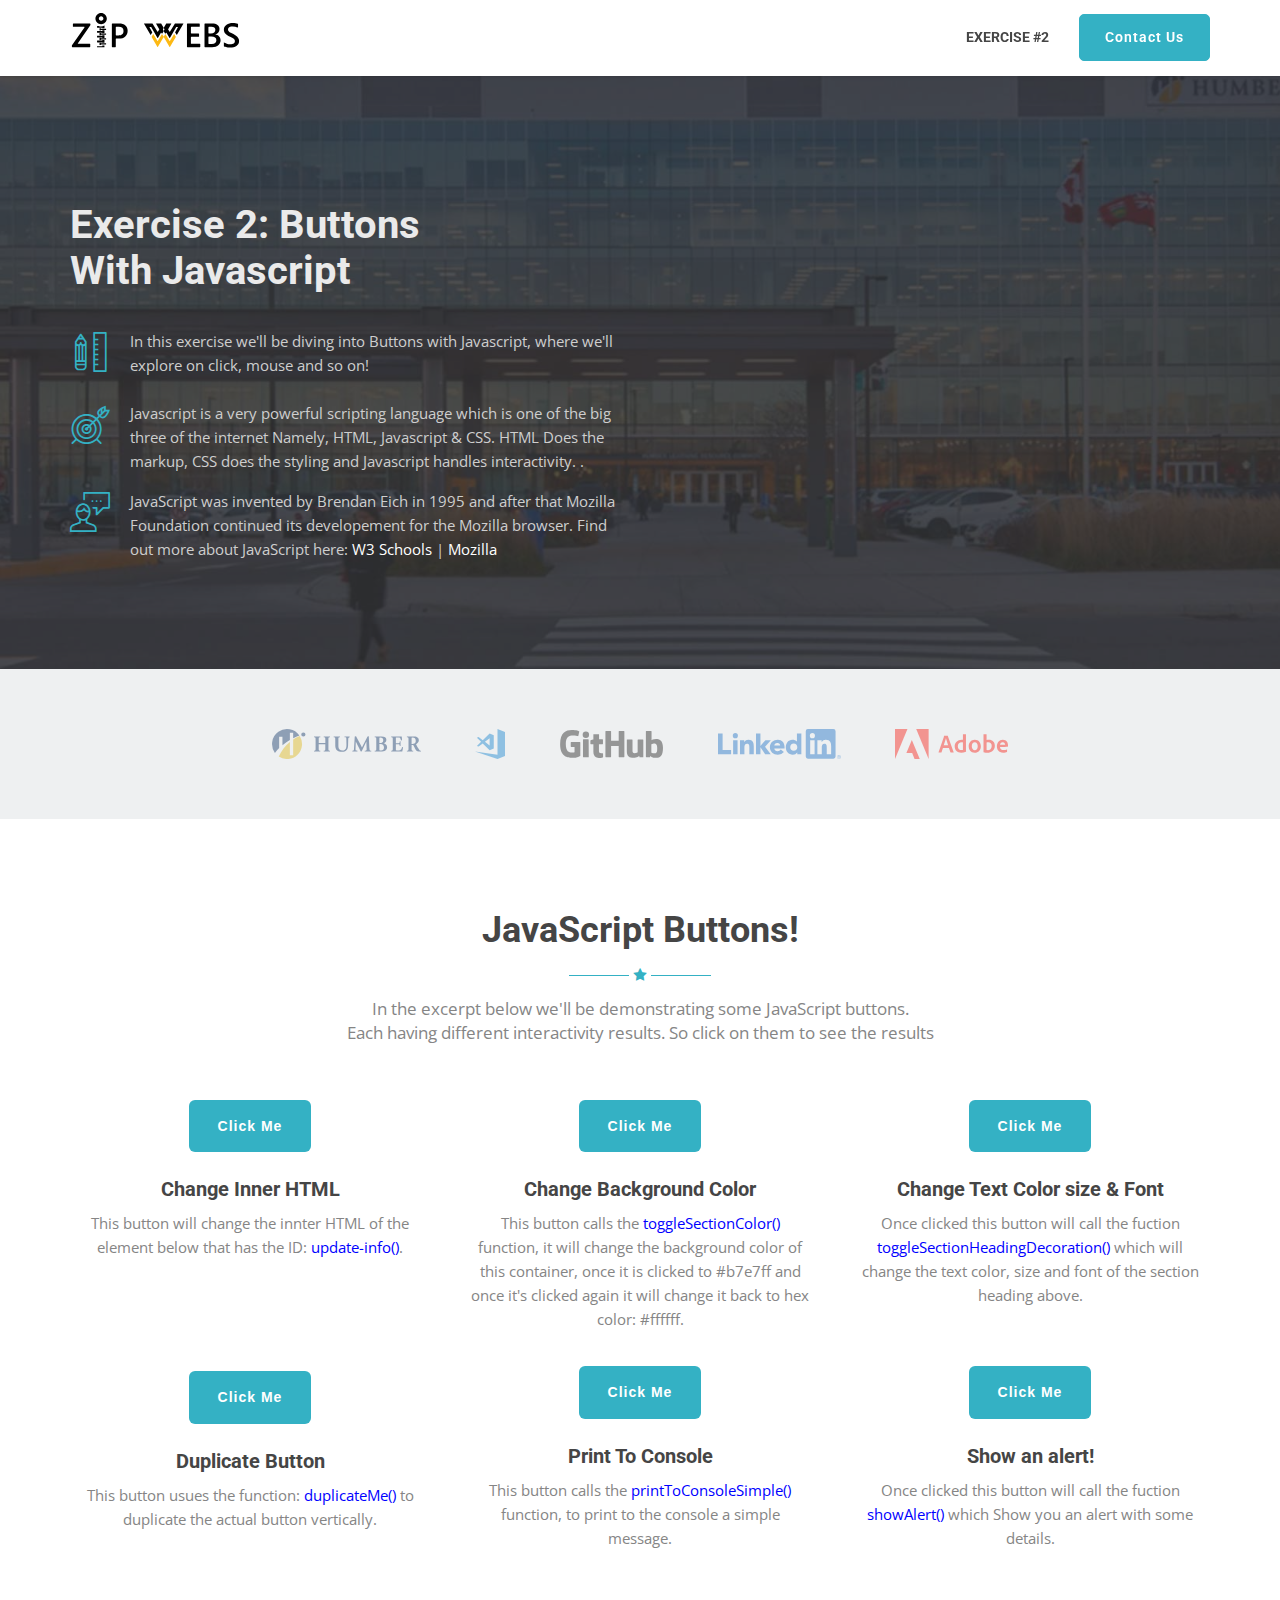
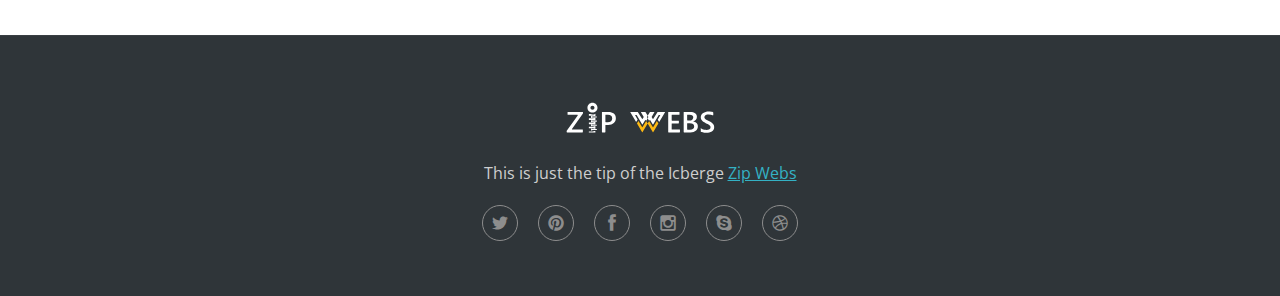
==== exercise-3.html @ f36ce83b "New Title for Collaboration" ====
<!DOCTYPE html>
<html lang="en">


<head>
	<!-- Notice the indent of the codes below, to keep them nice and organized?  -->
    <meta charset="utf-8">
    <meta name="viewport" content="width=device-width, initial-scale=1.0">
	<title>Jerome Ricketts | New Title for Collaboration</title>
    <meta name="description" content="Jerome Ricketts | WDDM 113 Exercise #2 main HTML document which will be compressed and uploaded for each assignment">

	<!-- 
	#####################################################################################

	This is my new standardize exercise layout I'm implementing so that everything can stay in perfect order and look very presentable and visually appealing going above and beyond the requirements, hopefully this is enough to get a 10/10. 

	#####################################################################################
	-->   
	
    <!-- I love responsive websites, I know you said we shouldn't be using bootstrap so I went ahead and did a little suppn suppn that has the same effects of bootstrap for this project -->
	<link href="css/responsive.css" rel="stylesheet">
	
    <!-- Loading the main styling css for the exercise -->
    <link href="css/style.css" rel="stylesheet">
    
    <!-- In this css we will now import a custom font library it could literally be any svg image, even my logo can be imported -->
    <link href="css/fonts.css" rel="stylesheet">
    
    <!-- Google Fonts -->
    <link href='https://fonts.googleapis.com/css?family=Roboto:400,300,500,700,100' rel='stylesheet' type='text/css'>
    <link href='http://fonts.googleapis.com/css?family=Open+Sans:400,300,300italic,400italic,600,600italic,700' rel='stylesheet' type='text/css'>

    <!-- This is my Favicon Which will Be loaded in the browser tab at the top -->
    <link rel="shortcut icon" href="images/favicon.ico">


</head>
<body>
  
	<!--begin header - The header section of a page is very important as it holds key information about the page and it's usually the area where we put our menu, logo, search bar, quick links and so on! But take a look at the structure of the menu below to see how organized they are! I'm seriously working for a 10/10 here! 😁
	-->

    <header class="header">

        <!--begin nav -->
        <nav class="navbar navbar-default navbar-fixed-top">
            
            <!--begin container -->
            <div class="container">
        
                <!--begin navbar -->
                <div class="navbar-header">
				<!-- This the logo I designed in WDDM - 116 With Milorad Eftoski . PS. Notice I added a version on it? this is to bus local caching to force the user's device to fetch the latest vesion when the version is updated because I will be replacing it with a production grade logo and I want you to see it!  -->
				<a href="index.html" class="navbar-brand brand logo"><img src="./images/logo.svg?version=1"></a>
                </div>
                        
                <div id="navbar-collapse-02" class="collapse navbar-collapse">
                    <ul class="nav navbar-nav navbar-right">			      
                        <!-- <li><a href="index.html">Home</a></li> -->
                        <!-- We just change the name of the file called exercise-2. html to exercise-3.html-->
                        <li><a href="exercise-3.html">Exercise #2</a></li>                        
                        <li><a href="#contact" class="purchase">Contact Us</a></li>
                    </ul>
                </div>
                <!--end navbar -->
                                    
            </div>
    		<!--end container -->
            
        </nav>
    	<!--end nav -->
        
    </header>
    <!--end header -->
    
    <!--begin home_wrapper -->
    <section id="home_wrapper" class="home-wrapper">

        <!--begin gradient_overlay -->
        <div class="gradient_overlay"></div>
        <!--end gradient_overlay -->
        
        <!--begin container-->
        <div class="container home-wrappe-inside"> 
            
            <!--begin row-->
            <div class="row margin-bottom-30">
            
                <!--begin zip-grid-max-992-6-->
                <div class="zip-grid-max-992-6 padding-top-20">
                                
                    <h1 class="home-title wow fadeIn" data-wow-delay="0.25s">Exercise 2: Buttons<br>With Javascript</h1>
                    
                    <ul class="features-list-hero">

                        <li class="wow fadeIn" data-wow-delay="0.5s">
                            <i class="icon icon-design-pencil-rule-streamline"></i> 
							In this exercise we'll be diving into Buttons with Javascript, where we'll explore on click, mouse and so on!
                        </li>

                        <li class="wow fadeIn" data-wow-delay="0.75s">
                            <i class="icon icon-arrow-streamline-target"></i> 
                            Javascript is a very powerful scripting language which is one of the big three of the internet Namely, HTML, Javascript & CSS. HTML Does the markup, CSS does the styling and Javascript handles interactivity. .
                        </li>

                        <li class="wow fadeIn" data-wow-delay="1s">
                            <i class="icon icon-speech-streamline-talk-user"></i> 
                            JavaScript was invented by Brendan Eich in 1995 and after that Mozilla Foundation continued its developement for the Mozilla browser. Find out more about JavaScript here: <a href="https://www.w3schools.com/js/default.asp" class="light-link">W3 Schools</a> | <a href="https://developer.mozilla.org/en-US/docs/Web/JavaScript" class="light-link">Mozilla </a>
                        </li>

                    </ul>
           
                </div>
                <!--end zip-grid-max-992-6-->
            
            </div>
            <!--end row-->
              
        </div>
        <!--end container-->
        
    </section>
    <!--end home_wrapper -->
    
    <!--begin section-grey-->
    <div class="section-grey partner-logos-padding">
        
        <!--begin container-->
        <div class="container">

            <!--begin row-->
            <div class="row text-center">
            
                <!--begin zip-grid-max-768-12-->
                <div class="zip-grid-max-768-12 partner-logos">
                    <img src="./images/humber-logo-blue-gold.svg" class="partner-logo" alt="Humber Logo">
                    <img src="./images/visualstudio-code-icon.svg" class="partner-logo" alt="Visual Studio Code Icon">
                    <img src="./images/githubl-logo.svg" class="partner-logo" alt="GitHub Logo From 2013">
                    <img src="./images/linkedIn-logo.svg" class="partner-logo" alt="LinkedIn Logo">
                    <img src="./images/adobe-corporate-logo.svg" class="partner-logo" alt="Adobe Corperate Logo">
                </div>
                <!--end zip-grid-max-768-12-->
                
            </div>
            <!--end row-->
            
        </div>
        <!--end container-->
    
    </div> 
    <!--end section-grey-->
    
    <!--begin javaScript buttons-->
    <section id="js-buttons" class="white-background">
    
      <!--begin section-white-->
      <div id="change-bg" class="white-background section-white small-padding-bottom"> 
          
          <!--begin container-->
          <div class="container"> 
    
                <!--begin row-->
                <div class="row margin-bottom-30">
                
                    <!--begin zip-grid-max-992-12-->
                    <div class="zip-grid-max-992-12 text-center">
                        <h2 id="styled-header" class="section-title normal">JavaScript Buttons!</h2>
                        
                        <div class="separator_wrapper">
                            <i class="icon icon-star-two red"></i>
                        </div>
                
                        <p class="section-subtitle">In the excerpt below we'll be demonstrating some JavaScript buttons. <br/>Each 
						having different interactivity results. So click on them to see the results</p>
                    </div>
                    <!--end zip-grid-max-992-12-->
                
                </div>
                <!--end row-->
                
                <!--begin row-->
                <div class="row">

                    <!--begin zip-grid-max-768-4-->
                    <div class="zip-grid-max-768-4 features-item">
                
                        <div class="icon-wrapper">
                            <button class="btn btn-lg btn-blue small" onclick = "toggleContent()" > Click Me </button>
                        </div>
                    
                        <h3>Change Inner HTML</h3>
                        
                        <p>
                            This button will change the innter HTML of the element below that has the ID: <span class="blue-text">update-info()</span>.
                        </p>
						
						<p id="update-info"></p>
                    
                    </div>
                    <!--end zip-grid-max-768-4-->
                    
                    <!--begin zip-grid-max-768-4-->
                    <div class="zip-grid-max-768-4 features-item">
                
                        <div class="icon-wrapper">
                            <button class="btn btn-lg btn-blue small" onclick = "toggleSectionColor()" > Click Me </button>
                        </div>
                    
                        <h3>Change Background Color</h3>
                        
                        <p>
                            This button calls the <span class="blue-text">toggleSectionColor()</span> function, it will change the background color of this container, once it is clicked to #b7e7ff and once it's clicked again it will change it back to hex color: #ffffff.
                        </p>
                    
                    </div>
                    <!--end zip-grid-max-768-4-->
                    
                    <!--begin zip-grid-max-768-4-->
                    <div class="zip-grid-max-768-4 features-item">
                
                        <div class="icon-wrapper">
                             <button class="btn btn-lg btn-blue small" onclick = "toggleSectionHeadingDecoration()" > Click Me </button>
                        </div>
                    
                        <h3>Change Text Color size & Font</h3>
                        
                        <p>
                            Once clicked this button will call the fuction <span class="blue-text">toggleSectionHeadingDecoration()</span> which will change the text color, size and font of the section heading above. 
                        </p>
                    
                    </div>
                    <!--end zip-grid-max-768-4-->
                    
                </div>
                <!--end row-->
                 <!--begin row-->
                <div class="row">

                    <!--begin zip-grid-max-768-4-->
                    <div class="zip-grid-max-768-4 features-item">
                
                        <div class="icon-wrapper">
                            <button id="duplicateMe" class="btn btn-lg btn-blue small center-button" onclick = "duplicateMe()" > Click Me </button>
                        </div>
                    
                        <h3>Duplicate Button</h3>
                        
                        <p>
                            This button usues the function: <span class="blue-text">duplicateMe()</span> to duplicate the actual button vertically.
                        </p>
						
						<p id="update-info"></p>
                    
                    </div>
                    <!--end zip-grid-max-768-4-->
                    
                    <!--begin zip-grid-max-768-4-->
                    <div class="zip-grid-max-768-4 features-item">
                
                        <div class="icon-wrapper">
                            <button class="btn btn-lg btn-blue small" onclick = "printToConsoleSimple()" > Click Me </button>
                        </div>
                    
                        <h3>Print To Console</h3>
                        
                        <p>
                            This button calls the <span class="blue-text">printToConsoleSimple()</span> function, to print to the console a simple message.
                        </p>
                    
                    </div>
                    <!--end zip-grid-max-768-4-->
                    
                    <!--begin zip-grid-max-768-4-->
                    <div class="zip-grid-max-768-4 features-item">
                
                        <div class="icon-wrapper">
                             <button class="btn btn-lg btn-blue small" onclick = "showAlert()" > Click Me </button>
                        </div>
                    
                        <h3>Show an alert!</h3>
                        
                        <p>
                            Once clicked this button will call the fuction <span class="blue-text">showAlert()</span> which Show you an alert with some details.
                        </p>
                    
                    </div>
                    <!--end zip-grid-max-768-4-->
                    
                </div>
                <!--end row-->
 
          </div>
          <!--end container-->
                
      </div>
      <!--end section-white-->
      
    </section>
    <!--end  javaScript buttons-->

        
    <!--begin footer -->
    <div class="footer">
            
        <!--begin container -->
        <div class="container">
        
            <!--begin row -->
            <div class="row">
            
                <!--begin zip-grid-max-992-12 -->
                <div class="zip-grid-max-992-12 text-center">
                    
                    <!--begin copyright -->
                    <div class="copyright">
                        <div class="footer-logo"><img src="./images/logo-footer.svg?version=1"></div>
                        <p>This is just the tip of the Icberge <a href="https://zipwebs.com/" target="_blank">Zip Webs</a></p>
                        
                    </div>
                    <!--end copyright -->
                                                    
                    <!--begin footer_social -->
                    <ul class="footer_social">
                        <li>
                            <a href="#">
                                <i class="icon icon-twitter"></i>
                            </a>
                        </li>
                        <li>
                            <a href="#">
                                <i class="icon icon-pinterest"></i>
                            </a>
                        </li>
                        <li>
                            <a href="#">
                                <i class="icon icon-facebook"></i>
                            </a>
                        </li>
                        <li>
                            <a href="#">
                                <i class="icon icon-instagram"></i>
                            </a>
                        </li>
                        <li>
                            <a href="#">
                                <i class="icon icon-skype"></i>
                            </a>
                        </li>
                        <li>
                            <a href="#">
                                <i class="icon icon-dribble"></i>
                            </a>
                        </li>
                    </ul>
                    <!--end footer_social -->
                    
                </div>
                <!--end zip-grid-max-992-6 -->
                
            </div>
            <!--end row -->
            
        </div>
        <!--end container -->
                
    </div>
    <!--end footer -->
    

    <!-- Load Javascript in the footer so that it's loaded after the other elements ie. There's no rendor blocking elements loaded-->
    <script src="js/main.js"></script>
    
</body></html>
---- css/responsive.css ----
.container{
    padding-right:15px;
    padding-left:15px;
    margin-right:auto;
    margin-left:auto
}



/* Begin Media Queries for responsive width*/
@media (min-width:768px){
    .container{
        width:750px
    }
}
@media (min-width:992px){
    .container{
        width:970px
    }
}
@media (min-width:1200px){
    .container{
        width:1170px
    }
}
.row{
    margin-right:-15px;
    margin-left:-15px
}
.zip-grid-max-1200-1,.zip-grid-max-1200-10,.zip-grid-max-1200-11,.zip-grid-max-1200-12,.zip-grid-max-1200-2,.zip-grid-max-1200-3,.zip-grid-max-1200-4,.zip-grid-max-1200-5,.zip-grid-max-1200-6,.zip-grid-max-1200-7,.zip-grid-max-1200-8,.zip-grid-max-1200-9,.zip-grid-max-992-1,.zip-grid-max-992-10,.zip-grid-max-992-11,.zip-grid-max-992-12,.zip-grid-max-992-2,.zip-grid-max-992-3,.zip-grid-max-992-4,.zip-grid-max-992-5,.zip-grid-max-992-6,.zip-grid-max-992-7,.zip-grid-max-992-8,.zip-grid-max-992-9,.zip-grid-max-768-1,.zip-grid-max-768-10,.zip-grid-max-768-11,.zip-grid-max-768-12,.zip-grid-max-768-2,.zip-grid-max-768-3,.zip-grid-max-768-4,.zip-grid-max-768-5,.zip-grid-max-768-6,.zip-grid-max-768-7,.zip-grid-max-768-8,.zip-grid-max-768-9{
    position:relative;
    min-height:1px;
    padding-right:15px;
    padding-left:15px
}
@media (min-width:768px){
    .zip-grid-max-768-1,.zip-grid-max-768-10,.zip-grid-max-768-11,.zip-grid-max-768-12,.zip-grid-max-768-2,.zip-grid-max-768-3,.zip-grid-max-768-4,.zip-grid-max-768-5,.zip-grid-max-768-6,.zip-grid-max-768-7,.zip-grid-max-768-8,.zip-grid-max-768-9{
        float:left
    }
    .zip-grid-max-768-12{
        width:100%
    }
    .zip-grid-max-768-11{
        width:91.66666667%
    }
    .zip-grid-max-768-10{
        width:83.33333333%
    }
    .zip-grid-max-768-9{
        width:75%
    }
    .zip-grid-max-768-8{
        width:66.66666667%
    }
    .zip-grid-max-768-7{
        width:58.33333333%
    }
    .zip-grid-max-768-6{
        width:50%
    }
    .zip-grid-max-768-5{
        width:41.66666667%
    }
    .zip-grid-max-768-4{
        width:33.33333333%
    }
    .zip-grid-max-768-3{
        width:25%
    }
    .zip-grid-max-768-2{
        width:16.66666667%
    }
    .zip-grid-max-768-1{
        width:8.33333333%
    }
}
@media (min-width:992px){
    .zip-grid-max-992-1,.zip-grid-max-992-10,.zip-grid-max-992-11,.zip-grid-max-992-12,.zip-grid-max-992-2,.zip-grid-max-992-3,.zip-grid-max-992-4,.zip-grid-max-992-5,.zip-grid-max-992-6,.zip-grid-max-992-7,.zip-grid-max-992-8,.zip-grid-max-992-9{
        float:left
    }
    .zip-grid-max-992-12{
        width:100%
    }
    .zip-grid-max-992-11{
        width:91.66666667%
    }
    .zip-grid-max-992-10{
        width:83.33333333%
    }
    .zip-grid-max-992-9{
        width:75%
    }
    .zip-grid-max-992-8{
        width:66.66666667%
    }
    .zip-grid-max-992-7{
        width:58.33333333%
    }
    .zip-grid-max-992-6{
        width:50%
    }
    .zip-grid-max-992-5{
        width:41.66666667%
    }
    .zip-grid-max-992-4{
        width:33.33333333%
    }
    .zip-grid-max-992-3{
        width:25%
    }
    .zip-grid-max-992-2{
        width:16.66666667%
    }
    .zip-grid-max-992-1{
        width:8.33333333%
    }
}
@media (min-width:1200px){
    .zip-grid-max-1200-1,.zip-grid-max-1200-10,.zip-grid-max-1200-11,.zip-grid-max-1200-12,.zip-grid-max-1200-2,.zip-grid-max-1200-3,.zip-grid-max-1200-4,.zip-grid-max-1200-5,.zip-grid-max-1200-6,.zip-grid-max-1200-7,.zip-grid-max-1200-8,.zip-grid-max-1200-9{
        float:left
    }
    .zip-grid-max-1200-12{
        width:100%
    }
    .zip-grid-max-1200-11{
        width:91.66666667%
    }
    .zip-grid-max-1200-10{
        width:83.33333333%
    }
    .zip-grid-max-1200-9{
        width:75%
    }
    .zip-grid-max-1200-8{
        width:66.66666667%
    }
    .zip-grid-max-1200-7{
        width:58.33333333%
    }
    .zip-grid-max-1200-6{
        width:50%
    }
    .zip-grid-max-1200-5{
        width:41.66666667%
    }
    .zip-grid-max-1200-4{
        width:33.33333333%
    }
    .zip-grid-max-1200-3{
        width:25%
    }
    .zip-grid-max-1200-2{
        width:16.66666667%
    }
    .zip-grid-max-1200-1{
        width:8.33333333%
    }
}

/* End Media Queries for responsive width*/



/* Begin Keyframes*/
@-webkit-keyframes progress-bar-stripes{
    from{
        background-position:40px 0
    }
    to{
        background-position:0 0
    }
}
@-o-keyframes progress-bar-stripes{
    from{
        background-position:40px 0
    }
    to{
        background-position:0 0
    }
}
@keyframes progress-bar-stripes{
    from{
        background-position:40px 0
    }
    to{
        background-position:0 0
    }
}
/* End Keyframes*/

/*Begin General styling and fixes*/
.container:after,.container:before,.nav:after,.nav:before,.navbar-collapse:after,.navbar-collapse:before,.navbar-header:after,.navbar-header:before,.navbar:after,.navbar:before,.row:after,.row:before{
    display:table;
    content:" "
}
.container:after,.nav:after,.navbar-collapse:after,.navbar-header:after,.navbar:after,.row:after{
    clear:both
}
.center-block{
    display:block;
    margin-right:auto;
    margin-left:auto
}

/*End General styling and fixes*/
---- css/style.css ----
/*This is just some basic declarations that will give the project an overall good look and really great aesthetics*/
@font-face{
    font-family:'Glyphicons Halflings';
    src:url(../fonts/glyphicons-halflings-regular.eot);
    src:url(../fonts/glyphicons-halflings-regular.eot?#iefix) format('embedded-opentype'),url(../fonts/glyphicons-halflings-regular.woff2) format('woff2'),url(../fonts/glyphicons-halflings-regular.woff) format('woff'),url(../fonts/glyphicons-halflings-regular.ttf) format('truetype'),url(../fonts/glyphicons-halflings-regular.svg#glyphicons_halflingsregular) format('svg')
}


@font-face {
   font-family: Dancing Script;
   src: url(../fonts/DancingScript-VariableFont_wght.woff);
}


*{
    -webkit-box-sizing:border-box;
    -moz-box-sizing:border-box;
    box-sizing:border-box
}
:after,:before{
    -webkit-box-sizing:border-box;
    -moz-box-sizing:border-box;
    box-sizing:border-box
}
html{
    font-size:10px;
    -webkit-tap-highlight-color:transparent
}
body{
    font-family:'Open Sans',sans-serif;
    font-size:14px;
    line-height:1.42857143;
    color:#333;
    background-color:#fff
}
a{
    color:#337ab7;
    text-decoration:none
}
a:focus,a:hover{
    color:#23527c;
    text-decoration:underline
}
a:focus{
    outline:thin dotted;
    outline:5px auto -webkit-focus-ring-color;
    outline-offset:-2px
}


/*Begin text decoration styling*/
a.light-link{
	color:#fff;
}

.blue-text{
	color:blue;
}

/*End text decoration styling*/

img{
    vertical-align:middle
}
.img-responsive{
    display:block;
    max-width:100%;
    height:auto
}
[role=button]{
    cursor:pointer
}
.h1,.h2,.h3,.h4,.h5,.h6,h1,h2,h3,h4,h5,h6{
    font-family:inherit;
    font-weight:500;
    line-height:1.1;
    color:inherit
}
.h1 .small,.h1 small,.h2 .small,.h2 small,.h3 .small,.h3 small,.h4 .small,.h4 small,.h5 .small,.h5 small,.h6 .small,.h6 small,h1 .small,h1 small,h2 .small,h2 small,h3 .small,h3 small,h4 .small,h4 small,h5 .small,h5 small,h6 .small,h6 small{
    font-weight:400;
    line-height:1;
    color:#777
}
.h1,.h2,.h3,h1,h2,h3{
    margin-top:20px;
    margin-bottom:10px
}
.h1 .small,.h1 small,.h2 .small,.h2 small,.h3 .small,.h3 small,h1 .small,h1 small,h2 .small,h2 small,h3 .small,h3 small{
    font-size:65%
}
.h4,.h5,.h6,h4,h5,h6{
    margin-top:10px;
    margin-bottom:10px
}
.h4 .small,.h4 small,.h5 .small,.h5 small,.h6 .small,.h6 small,h4 .small,h4 small,h5 .small,h5 small,h6 .small,h6 small{
    font-size:75%
}
.h1,h1{
    font-size:36px
}
.h2,h2{
    font-size:30px
}
.h3,h3{
    font-size:24px
}
.h4,h4{
    font-size:18px
}
.h5,h5{
    font-size:14px
}
.h6,h6{
    font-size:12px
}
p{
    margin:0 0 10px
}
.small,small{
    font-size:85%
}
.mark,mark{
    padding:.2em;
    background-color:#fcf8e3
}
.text-right{
    text-align:right
}
.text-center{
    text-align:center
}
.text-info{
    color:#31708f
}
a.text-info:focus,a.text-info:hover{
    color:#245269
}
.page-header{
    padding-bottom:9px;
    margin:40px 0 20px;
    border-bottom:1px solid #eee
}
ul{
    margin-top:0;
    margin-bottom:10px
}
ul ul{
    margin-bottom:0
}
.no-padding{
    padding:0
}
.no-padding-right{
    padding-left:0
}
.small-padding-right{
    padding-right:5px
}
ul{
    list-style:none;
    list-style-image:none;
    margin:0;
    padding:0;
    color:#858585;
    font-size:14px;
    line-height:24px;
    margin-bottom:20px
}
ul li{
    font-size:14px;
    line-height:28px
}
ul li i{
    vertical-align:middle
}
ul.features-list-dark{
    display:inline-block
}
ul.features-list-dark li{
    float:left;
    font-size:15px;
    line-height:28px;
    margin:1px 0
}
ul.features-list li{
    float:left;
    font-size:15px;
    line-height:24px;
    margin:12px 0
}
ul.features-list li img{
    max-width:55px;
    margin-right:20px;
    float:left
}
p{
    font-size:15px;
    line-height:24px;
    font-weight:400;
    color:#858585;
    margin-bottom:15px
}
a,a:focus,a:hover{
    text-decoration:none;
    outline:0
}
h1,h2,h3,h4,h5,h6{
    font-family:Roboto,sans-serif;
    font-weight:700;
    line-height:1.2;
    margin-bottom:20px;
    color:#454545
}
h1{
    font-size:42px
}
h2{
    font-size:34px
}
h3{
    font-size:28px
}
h4{
    font-size:24px
}
h5{
    font-size:20px
}
h6{
    font-size:18px
}
h2.section-title{
    font-size:36px;
    margin:0 0 15px 0
}
h2.section-title.grey{
    color:#ddd
}
p.section-subtitle{
    font-size:17px
}
p.section-subtitle.grey{
    color:#bbb
}
.separator_wrapper,.separator_wrapper_white{
    margin-bottom:10px
}
.separator_wrapper::after,.separator_wrapper::before{
    background-color:#34b1c4;
    display:inline-block;
    vertical-align:middle;
    content:"";
    width:60px;
    height:1px;
    margin-top:-6px
}
.separator_wrapper_white::after,.separator_wrapper_white::before{
    background-color:#ddd;
    display:inline-block;
    vertical-align:middle;
    content:"";
    width:60px;
    height:1px;
    margin-top:-6px
}
h3.medium-title{
    font-size:32px;
    margin-top:10px
}
iframe{
    max-width:100%;
    border:none
}
.width-100{
    width:100%
}
.medium{
    font-weight:400
}
.blue{
    color:#3498db
}
.red{
    color:#34b1c4
}
.grey{
    color:#ddd
}
.white{
    color:#fff
}
.section-white{
    background-color:#fff;
    padding:90px 0
}
.section-grey{
    background-color:#eef0f1;
    padding:90px 0
}
.section-grey.small-padding,.section-white.small-padding{
    padding:40px 0
}
.section-dark.medium-padding,.section-grey.medium-padding,.section-white.medium-padding{
    padding:60px 0
}
.section-blue.no-padding-bottom,.section-dark.no-padding-bottom,.section-grey.no-padding-bottom,.section-white.no-padding-bottom{
    padding:90px 0 0 0
}
.section-blue.small-padding-bottom,.section-dark.small-padding-bottom,.section-grey.small-padding-bottom,.section-white.small-padding-bottom{
    padding:90px 0 60px 0
}
.section-blue.no-padding,.section-dark.no-padding,.section-grey.no-padding,.section-white.no-padding{
    padding:0
}
.section-white.about-padding{
    padding:85px 0 100px 0
}
.section-dark.portfolio-padding{
    padding:60px 0 75px 0
}
.section-dark{
    background-color:#393f43;
    padding:90px 0
}
.section-blue{
    background-color:#34b1c4;
    padding:90px 0
}
.margin-right-25{
    margin-right:25px!important
}
.margin-top-110{
    margin-top:110px!important
}
.margin-top-100{
    margin-top:100px!important
}
.margin-top-90{
    margin-top:90px!important
}
.margin-top-80{
    margin-top:80px!important
}
.margin-top-60{
    margin-top:60px!important
}
.margin-top-50{
    margin-top:50px!important
}
.margin-top-40{
    margin-top:40px!important
}
.margin-top-35{
    margin-top:35px!important
}
.margin-top-30{
    margin-top:30px!important
}
.margin-top-20{
    margin-top:20px!important
}
.margin-top-10{
    margin-top:10px!important
}
.margin-top-5{
    margin-top:5px!important
}
.margin-bottom-0{
    margin-bottom:0!important
}
.margin-bottom-10{
    margin-bottom:10px!important
}
.margin-bottom-20{
    margin-bottom:20px!important
}
.margin-bottom-30{
    margin-bottom:30px!important
}
.margin-bottom-40{
    margin-bottom:40px!important
}
.margin-bottom-50{
    margin-bottom:50px!important
}
.margin-bottom-60{
    margin-bottom:60px!important
}
.margin-bottom-70{
    margin-bottom:70px!important
}
.margin-bottom-80{
    margin-bottom:80px!important
}
.margin-bottom-100{
    margin-bottom:100px!important
}
.margin-bottom-120{
    margin-bottom:120px!important
}
.margin-bottom-130{
    margin-bottom:120px!important
}
.margin-bottom-140{
    margin-bottom:140px!important
}
.padding-top-0{
    padding-top:0!important
}
.padding-top-20{
    padding-top:20px!important
}
.padding-top-25{
    padding-top:25px!important
}
.padding-top-30{
    padding-top:30px!important
}
.padding-top-40{
    padding-top:40px!important
}
.padding-top-45{
    padding-top:45px!important
}
.padding-top-50{
    padding-top:50px!important
}
.padding-top-60{
    padding-top:60px!important
}
.padding-top-70{
    padding-top:70px!important
}
.padding-top-80{
    padding-top:80px!important
}
.padding-top-100{
    padding-top:180px!important
}
.padding-bottom-60{
    padding-bottom:60px!important
}
.padding-bottom-70{
    padding-bottom:70px!important
}
.padding-bottom-0{
    padding-bottom:0!important
}
.margin-top-0{
    margin-top:0!important
}
.btn{
    display:inline-block;
    padding:6px 12px;
    margin-bottom:0;
    font-size:14px;
    font-weight:400;
    line-height:1.42857143;
    text-align:center;
    white-space:nowrap;
    vertical-align:middle;
    -ms-touch-action:manipulation;
    touch-action:manipulation;
    cursor:pointer;
    -webkit-user-select:none;
    -moz-user-select:none;
    -ms-user-select:none;
    user-select:none;
    background-image:none;
    border:1px solid transparent;
    border-radius:4px
}
.btn:active.focus,.btn:active:focus,.btn:focus{
    outline:thin dotted;
    outline:5px auto -webkit-focus-ring-color;
    outline-offset:-2px
}
.btn:focus,.btn:hover{
    color:#333;
    text-decoration:none
}
.btn:active{
    background-image:none;
    outline:0;
    -webkit-box-shadow:inset 0 3px 5px rgba(0,0,0,.125);
    box-shadow:inset 0 3px 5px rgba(0,0,0,.125)
}
.btn[disabled]{
    cursor:not-allowed;
    -webkit-box-shadow:none;
    box-shadow:none;
    opacity:.65
}
.btn-default{
    color:#333;
    background-color:#fff;
    border-color:#ccc
}
.btn-default:focus{
    color:#333;
    background-color:#e6e6e6;
    border-color:#8c8c8c
}
.btn-default:hover{
    color:#333;
    background-color:#e6e6e6;
    border-color:#adadad
}
.btn-default:active{
    color:#333;
    background-color:#e6e6e6;
    border-color:#adadad
}
.btn-default:active.focus,.btn-default:active:focus,.btn-default:active:hover{
    color:#333;
    background-color:#d4d4d4;
    border-color:#8c8c8c
}
.btn-default:active{
    background-image:none
}
.btn-default[disabled],.btn-default[disabled]:active,.btn-default[disabled]:focus,.btn-default[disabled]:hover{
    background-color:#fff;
    border-color:#ccc
}
.btn-info{
    color:#fff;
    background-color:#5bc0de;
    border-color:#46b8da
}
.btn-info:focus{
    color:#fff;
    background-color:#31b0d5;
    border-color:#1b6d85
}
.btn-info:hover{
    color:#fff;
    background-color:#31b0d5;
    border-color:#269abc
}
.btn-info:active{
    color:#fff;
    background-color:#31b0d5;
    border-color:#269abc
}
.btn-info:active.focus,.btn-info:active:focus,.btn-info:active:hover{
    color:#fff;
    background-color:#269abc;
    border-color:#1b6d85
}
.btn-info:active{
    background-image:none
}
.btn-info[disabled],.btn-info[disabled]:active,.btn-info[disabled]:focus,.btn-info[disabled]:hover{
    background-color:#5bc0de;
    border-color:#46b8da
}
.btn-link{
    font-weight:400;
    color:#337ab7;
    border-radius:0
}
.btn-link,.btn-link:active,.btn-link[disabled]{
    background-color:transparent;
    -webkit-box-shadow:none;
    box-shadow:none
}
.btn-link,.btn-link:active,.btn-link:focus,.btn-link:hover{
    border-color:transparent
}
.btn-link:focus,.btn-link:hover{
    color:#23527c;
    text-decoration:underline;
    background-color:transparent
}
.btn-link[disabled]:focus,.btn-link[disabled]:hover{
    color:#777;
    text-decoration:none
}
.btn-lg{
    padding:16px 28px;
    font-size:14px;
    font-weight:600;
    line-height:1.3333333;
    border-radius:6px
}
.collapse{
    display:none
}
.collapse.in{
    display:block
}
.open>a{
    outline:0
}
.nav{
    padding-left:0;
    margin-bottom:0;
    list-style:none
}
.nav>li{
    position:relative;
    display:block;
    font-family:Roboto,sans-serif
}
.nav>li>a{
    font-size:16px;
    position:relative;
    display:block;
    padding:8px 15px
}
.nav>li>a:focus,.nav>li>a:hover{
    text-decoration:none;
    background-color:#eee
}
.nav .open>a,.nav .open>a:focus,.nav .open>a:hover{
    background-color:#eee;
    border-color:#337ab7
}
.nav>li>a>img{
    max-width:none
}
.navbar{
    position:relative;
    min-height:50px;
    margin-bottom:0;
    border:1px solid transparent
}
@media (min-width:991px){
    .navbar{
        border-radius:4px
    }
}
@media (min-width:991px){
    .navbar-header{
        float:left
    }
}
.navbar-collapse{
    padding-right:15px;
    padding-left:15px;
    overflow-x:visible;
    -webkit-overflow-scrolling:touch;
    border-top:1px solid transparent;
    -webkit-box-shadow:inset 0 1px 0 rgba(255,255,255,.1);
    box-shadow:inset 0 1px 0 rgba(255,255,255,.1)
}
.navbar-collapse.in{
    overflow-y:auto
}
@media (min-width:991px){
    .navbar-collapse{
        width:auto;
        border-top:0;
        -webkit-box-shadow:none;
        box-shadow:none
    }
    .navbar-collapse.collapse{
        display:block!important;
        height:auto!important;
        padding-bottom:0;
        overflow:visible!important
    }
    .navbar-collapse.in{
        overflow-y:visible
    }
    .navbar-fixed-bottom .navbar-collapse,.navbar-fixed-top .navbar-collapse{
        padding-right:0;
        padding-left:0
    }
}
.navbar-fixed-bottom .navbar-collapse,.navbar-fixed-top .navbar-collapse{
    max-height:340px
}
@media (max-device-width:480px) and (orientation:landscape){
    .navbar-fixed-bottom .navbar-collapse,.navbar-fixed-top .navbar-collapse{
        max-height:200px
    }
}
.container>.navbar-collapse,.container>.navbar-header{
    margin-right:-15px;
    margin-left:-15px
}
@media (min-width:991px){
    .container>.navbar-collapse,.container>.navbar-header{
        margin-right:0;
        margin-left:0
    }
}
.navbar-fixed-bottom,.navbar-fixed-top{
    position:fixed;
    right:0;
    left:0;
    z-index:1030
}
@media (min-width:991px){
    .navbar-fixed-bottom,.navbar-fixed-top{
        border-radius:0
    }
}
.navbar-fixed-top{
    top:0;
    border-width:0 0 1px
}
.navbar-fixed-bottom{
    bottom:0;
    margin-bottom:0;
    border-width:1px 0 0
}
.navbar-brand{
    float:left;
    height:50px;
    padding:12px 15px;
    font-size:18px;
    line-height:20px
}
.navbar-brand:focus,.navbar-brand:hover{
    text-decoration:none
}
.navbar-brand>img{
    display:block
}
@media (min-width:991px){
    .navbar>.container .navbar-brand{
        margin-left:-15px
    }
}
.navbar-nav{
    margin:7.5px -15px
}
.navbar-nav>li>a{
    padding-top:10px;
    padding-bottom:10px;
    line-height:20px
}
@media (min-width:991px){
    .navbar-nav{
        float:left;
        margin:0
    }
    .navbar-nav>li{
        float:left
    }
    .navbar-nav>li>a{
        padding-top:15px;
        padding-bottom:15px
    }
}
.navbar-btn{
    margin-top:8px;
    margin-bottom:8px
}
.navbar-text{
    margin-top:15px;
    margin-bottom:15px
}
@media (min-width:991px){
    .navbar-text{
        float:left;
        margin-right:15px;
        margin-left:15px
    }
}
@media (min-width:991px){
    .navbar-right{
        float:right!important;
        margin-right:-15px
    }
    .navbar-right~.navbar-right{
        margin-right:0
    }
}
.navbar-default{
    background-color:#fff;
    min-height:76px;
    -webkit-box-shadow:0 0 4px rgba(0,0,0,.2);
    box-shadow:0 0 4px rgba(0,0,0,.2)
}
.navbar-default .navbar-brand{
    margin-top:15px;
    color:#454545;
    font-size:28px;
    font-weight:700;
    font-family:Roboto,sans-serif
}
.navbar-default .navbar-brand:focus,.navbar-default .navbar-brand:hover{
    color:#656565;
    background-color:transparent
}
.navbar-default .navbar-text{
    color:#eee
}
.navbar-default .navbar-nav>li>a{
    color:#454545;
    font-size:14px;
    line-height:45px;
    text-transform:uppercase;
    font-weight:700!important
}
.navbar-default .navbar-nav>li>a:hover{
    color:#34b1c4!important;
    background-color:transparent
}
.navbar-default .navbar-nav>li>a:focus{
    background-color:transparent
}
.navbar-default .navbar-collapse{
    border-color:#e7e7e7
}
.navbar-default .navbar-nav>.open>a,.navbar-default .navbar-nav>.open>a:focus,.navbar-default .navbar-nav>.open>a:hover{
    color:#555;
    background-color:#e7e7e7
}
.navbar-default .navbar-link{
    color:#777
}
.navbar-default .navbar-link:hover{
    color:#333
}
.navbar-default .btn-link{
    color:#777
}
.navbar-default .btn-link:focus,.navbar-default .btn-link:hover{
    color:#333
}
.navbar-default .btn-link[disabled]:focus,.navbar-default .btn-link[disabled]:hover{
    color:#ccc
}
.footer{
    z-index:900;
    background-color:#2f3539;
    border-top:1px solid #393f43;
    padding:55px 0;
    font-weight:300
}
.footer p{
    font-size:16px;
    color:#cecece
}
.footer p a{
    font-size:16px;
    color:#34b1c4;
    text-decoration:underline
}
ul.footer_social{
    width:100%;
    max-width:1140px;
    display:block;
    margin:0 auto;
    padding-top:5px;
    text-align:center
}
ul.footer_social li{
    display:inline-block;
    margin:0;
    line-height:100%!important
}
ul.footer_social li a i{
    display:inline-block;
    margin:0 8px;
    width:36px;
    height:36px;
    padding:8px 8px;
    border:1px solid #8d8d8d;
    border-radius:50%;
    font-size:18px!important;
    color:#8d8d8d;
    background-color:transparent;
    transition:all .5s ease-in-out;
    -moz-transition:all .25s ease-in-out;
    -webkit-transition:all .25s ease-in-out
}
ul.footer_social li a i:hover{
    color:#fff;
    background-color:#34b1c4;
    border:1px solid #34b1c4;
    transition:all .25s ease-in-out;
    -moz-transition:all .25s ease-in-out;
    -webkit-transition:all .25s ease-in-out
}
div.footer-logo{
    margin-bottom:21px;
    font-size:34px;
    font-weight:700;
    color:#fff;
    font-family:Roboto,sans-serif
}
div.footer-logo img{
    max-width:150px;
    width:100%
}
.home-wrapper{
    width:100%;
    position:relative;
    overflow:hidden;
    z-index:100;
    padding:155px 0 40px 0;
    background:url(../images/bg.jpg);
    background-position:center top;
    background-repeat:no-repeat;
    background-attachment:scroll;
    background-size:cover
}
.home-wrapper .gradient_overlay{
    opacity:.7;
    position:absolute;
    z-index:10;
    top:0;
    bottom:0;
    right:0;
    left:0;
    background-color:#333
}
.home-wrappe-inside{
    position:relative;
    z-index:100
}
h1.home-title{
    font-size:40px;
    line-height:46px;
    font-weight:700;
    color:#eaeaea;
    font-family:Roboto,sans-serif
}
p.home-subtitle{
    font-size:18px;
    line-height:28px;
    font-weight:400;
    color:#cecece;
    margin-bottom:20px
}
ul.features-list-hero{
    display:inline-block;
    margin-bottom:25px
}
ul.features-list-hero li{
    float:left;
    margin:8px 0;
    color:#cecece;
    font-size:15px;
    line-height:24px
}
ul.features-list-hero li i{
    float:left;
    padding-right:20px;
    color:#34b1c4;
    font-size:40px;
    line-height:56px;
    vertical-align:text-top
}
.features-item{
    margin:10px 0;
    text-align:center
}
.features-item h3{
    font-size:20px;
    margin-bottom:10px
}
.features-item p{
    padding:0 10px
}
.icon-wrapper{
    margin-bottom:25px;
    width:100%
}
.features-icon{
    padding:18px 22px;
    font-size:42px;
    line-height:42px;
    display:inline-block;
    text-align:center;
    color:#fff;
    background-color:#34b1c4;
    -webkit-border-radius:8px 8px;
    -moz-border-radius:8px 8px;
    border-radius:8px 8px;
    transition:all .5s ease-in-out;
    -moz-transition:all .5s ease-in-out;
    -webkit-transition:all .5s ease-in-out
}
.services-item{
    margin:20px 0
}
.services-icon{
    display:block;
    width:70px;
    height:70px;
    position:absolute;
    left:0;
    top:5px;
    color:#34b1c4;
    font-size:48px;
    line-height:70px;
    text-align:center
}
.services-text{
    padding-left:60px
}
.services-text h4{
    font-size:18px;
    margin-bottom:8px;
    color:#454545
}
::-webkit-input-placeholder{
    color:#fff
}
:-moz-placeholder{
    color:#fff
}
::-moz-placeholder{
    color:#fff
}
:-ms-input-placeholder{
    color:#fff
}
.team-box{
    text-align:center;
    background-color:#eef0f1;
    border-bottom:3px solid #e0e0e0;
    margin-bottom:20px;
    padding:1px 20px 15px 20px;
    -webkit-border-radius:0 0 5px 5px;
    -moz-border-radius:0 0 5px 5px;
    border-radius:0 0 5px 5px
}
.team-box h3{
    margin:20px 0 1px 0!important;
    color:#454545;
    font-size:18px;
    text-transform:uppercase;
    transition:all .25s ease-in-out;
    -moz-transition:all .25s ease-in-out;
    -webkit-transition:all .25s ease-in-out
}
.team-item:hover h3{
    color:#228798
}
.team-box p.team-info{
    font-size:16px;
    font-style:italic;
    margin-bottom:5px
}
.team-popup{
    display:block;
    position:relative;
    overflow:hidden
}
.team-popup .team-popup-overlay{
    background-color:#000;
    position:absolute;
    display:block;
    overflow:hidden;
    z-index:2;
    height:100%!important;
    top:0;
    margin-top:0;
    left:0;
    right:0;
    font-size:22px;
    color:#fff;
    text-align:center;
    font-weight:300;
    opacity:0;
    -webkit-transition:all .25s ease-in-out;
    -moz-transition:all .25s ease-in-out;
    -ms-transition:all .25s ease-in-out;
    -o-transition:all .25s ease-in-out;
    transition:all .25s ease-in-out
}
.team-popup .team-popup-overlay .team-icon{
    position:absolute;
    display:inline-block;
    z-index:3000;
    top:50%!important;
    margin-top:-15px!important;
    left:0;
    right:0
}
.team-popup .team-popup-overlay .team-icon a{
    margin:0 3px;
    color:#fff;
    font-size:28px;
    -webkit-transition:all .25s ease-in-out;
    -moz-transition:all .25s ease-in-out;
    -ms-transition:all .25s ease-in-out;
    -o-transition:all .25s ease-in-out;
    transition:all .25s ease-in-out
}
.team-popup .team-popup-overlay .team-icon a:hover{
    color:#34b1c4;
    -webkit-transition:all .25s ease-in-out;
    -moz-transition:all .25s ease-in-out;
    -ms-transition:all .25s ease-in-out;
    -o-transition:all .25s ease-in-out;
    transition:all .25s ease-in-out
}
.team-popup .team-popup-overlay:hover{
    opacity:.8!important
}
.blog-item{
    -webkit-border-radius:5px 5px 5px 5px;
    -moz-border-radius:5px 5px 5px 5px;
    border-radius:5px 5px 5px 5px;
    transition:all .5s ease-in-out;
    -moz-transition:all .5s ease-in-out;
    -webkit-transition:all .5s ease-in-out
}
.blog-item-inner{
    padding:10px 0 20px 0
}
.blog-item-inner p{
    margin:15px 0 20px 0
}
h3.blog-title{
    margin-top:15px;
    margin-bottom:10px
}
h3.blog-title a{
    font-size:21px;
    color:#454545;
    transition:all .25s ease-in-out;
    -moz-transition:all .25s ease-in-out;
    -webkit-transition:all .25s ease-in-out
}
h3.blog-title a:hover{
    color:#228798;
    transition:all .25s ease-in-out;
    -moz-transition:all .25s ease-in-out;
    -webkit-transition:all .25s ease-in-out
}
.register-inner{
    width:100%;
    max-width:585px;
    padding:50px 0 50px 35px
}
.pricing-box{
    margin-left:10px;
    margin-right:10px;
    margin-bottom:40px;
    -webkit-border-radius:5px 5px 5px 5px;
    -moz-border-radius:5px 5px 5px 5px;
    border-radius:5px 5px 5px 5px;
    background-color:#f9f9f9;
    text-align:center;
    border-left:1px solid #e5e5e5;
    border-right:1px solid #e5e5e5;
    border-bottom:2px solid #e5e5e5
}
.pricing-box .pricing-top{
    padding:20px 0;
    -webkit-border-radius:5px 5px 0 0;
    -moz-border-radius:5px 5px 0 0;
    border-radius:5px 5px 0 0
}
.pricing-box .pricing-top{
    background-color:#34b1c4
}
.pricing-top h3{
    color:#fff;
    font-size:22px;
    text-transform:uppercase;
    margin-bottom:10px;
    font-weight:700;
    transition:all .5s;
    -webkit-transition:all .5s;
    -moz-transition:all .5s
}
.pricing-bottom{
    padding:0 35px 40px 35px
}
.pricing-bottom ul{
    list-style:none;
    list-style-type:none;
    margin:35px 0 40px;
    padding:0
}
.pricing-bottom ul li{
    text-align:center;
    font-size:16px;
    line-height:30px
}
.btn-pricing-blue{
    color:#34b1c4;
    background-color:transparent;
    border:2px solid #34b1c4;
    padding:14px 0;
    font-weight:600
}
.btn-pricing-blue:hover{
    color:#fff;
    background-color:#34b1c4;
    border:2px solid #34b1c4
}
.section_features{
    width:100%;
    max-width:1140px;
    margin:0 auto;
    padding:20px 0 0 0;
    position:relative;
    overflow:hidden;
    z-index:1
}
.no-padding{
    padding:0
}
.wrapper-inner{
    display:inline-block;
    width:100%;
    max-width:585px;
    padding:40px 0 40px 35px
}
.portfolio-pic{
    margin-bottom:30px
}
.btn,btn:hover{
    -webkit-transition:all .25s ease-in-out;
    -moz-transition:all .25s ease-in-out;
    -ms-transition:all .25s ease-in-out;
    -o-transition:all .25s ease-in-out;
    transition:all .25s ease-in-out
}
.btn-margin{
    display:inline-block;
    margin:10px 10px
}
.btn-white{
    color:#454545;
    background-color:#fff;
    border-color:#fff;
    font-weight:700;
    letter-spacing:1px
}
.btn-white:active,.btn-white:focus,.btn-white:hover{
    color:#fff;
    background-color:transparent;
    border-color:#fff
}
.btn-small-blue{
    color:#fff;
    font-weight:600;
    background-color:#34b1c4;
    border:2px solid #34b1c4;
    padding:12px 25px
}
.btn-small-blue:hover{
    color:#34b1c4;
    background-color:transparent;
    border-color:#34b1c4
}
.btn-blue{
    background-color:#34b1c4;
    position:relative;
    display:inline-block;
    text-align:center;
    color:#fff;
    font-weight:700;
    letter-spacing:1px
}
.btn-blue.small{
    padding:16px 28px
}
.btn-blue:active,.btn-blue:focus,.btn-blue:hover{
    color:#fff;
    background-color:#2980b9
}
.section-grey.partner-logos-padding{
    padding:50px 0
}
.section-grey.partner-logos-padding-small{
    padding:45px 0
}
.partner-logos img.partner-logo{
    opacity:.4;
    margin:10px 25px;
    max-height:30px;
    -webkit-transition:all .25s ease-in-out;
    -moz-transition:all .25s ease-in-out;
    -ms-transition:all .25s ease-in-out;
    -o-transition:all .25s ease-in-out;
    transition:all .25s ease-in-out
}
.partner-logos img.partner-logo:hover{
    opacity:.8
}
.navbar-header .logo img{
    max-width:170px;
    width:100%
}
header .navbar .navbar-header .navbar-brand{
    margin-top:0
}
.navbar-default .navbar-nav>li>a,.navbar-default .navbar-nav>li>a:hover{
    -webkit-transition:all .5s ease;
    -moz-transition:all .5s ease;
    -o-transition:all .5s ease;
    transition:all .5s ease
}
.navbar-default .navbar-nav>li>a.purchase{
    position:relative;
    color:#fff;
    background-color:#34b1c4;
    border:1px solid #34b1c4;
    margin-left:15px;
    margin-right:15px;
    margin-top:14px;
    padding:0 25px;
    font-weight:600!important;
    letter-spacing:1px;
    text-transform:none;
    webkit-border-radius:5px 5px;
    -moz-border-radius:5px 5px;
    border-radius:5px 5px
}
.navbar-default .navbar-nav>li>a.purchase:hover{
    color:#34b1c4!important;
    background-color:transparent;
    border:1px solid #34b1c4
}
.fun-facts-wrapper{
    width:100%;
    position:relative;
    overflow:hidden;
    background:url(http://placehold.it/1920x1280);
    background-position:center center;
    background-repeat:no-repeat;
    background-attachment:fixed;
    background-size:cover;
    margin:0 auto;
    padding:100px 0 100px 0
}
.fun-facts-wrapper .image-overlay{
    background:rgba(34,34,34,.65);
    position:absolute;
    z-index:10;
    top:0;
    bottom:0;
    right:0;
    left:0
}
.fun-facts-inside{
    position:relative;
    z-index:100
}
.fun-facts-box{
    float:left;
    width:19.99%;
    padding-top:15px
}
.fun-facts-title{
    font-size:16px;
    font-weight:400;
    color:#fff;
    font-style:italic
}
.fun-facts-title span{
    font-size:40px;
    line-height:42px;
    font-weight:600;
    font-style:normal;
    color:#fff
}
.fun-facts-box i{
    font-size:44px;
    line-height:60px;
    color:#34b1c4
}
.section-testimonials{
    position:relative;
    background-color:#34b1c4;
    padding:60px 0
}
.testimonials-wrapper{
    position:relative;
    max-width:960px
}
.testimonials-info{
    display:inline-block;
    padding:10px 40px 10px 0;
    border-right:1px solid #fff
}
.testimonials-info img{
    float:left;
    margin-right:20px;
    width:110px;
    height:110px;
    padding:5px 5px;
    background-color:transparent;
    border:1px solid #fff;
    -webkit-border-radius:50%;
    -moz-border-radius:50%;
    border-radius:50%
}
p.author-name{
    float:left;
    margin:0;
    padding-top:30px;
    font-size:18px;
    line-height:26px;
    font-weight:700;
    color:#fff;
    text-transform:uppercase;
    font-family:Roboto,sans-serif
}
p.author-name span{
    font-size:18px;
    font-weight:400;
    font-style:italic;
    text-transform:none;
    color:#fff;
    font-family:'Open Sans',sans-serif
}
p.testimonials-text{
    padding:20px 0 0 0;
    font-size:20px;
    line-height:32px;
    font-weight:400;
    color:#fff
}
.image-section{
    width:100%;
    position:relative;
    z-index:100;
    background:url(http://placehold.it/1920x1280);
    background-position:center top;
    background-repeat:no-repeat;
    background-attachment:fixed;
    background-size:cover;
    padding:0
}
.image-section .image-overlay{
    background:rgba(0,0,0,.45);
    position:absolute;
    z-index:10;
    top:0;
    bottom:0;
    right:0;
    left:0
}
.image-section-inside{
    position:relative;
    z-index:100
}
@-webkit-keyframes sk-three-bounce{
    0%,100%,80%{
        -webkit-transform:scale(0);
        transform:scale(0)
    }
    40%{
        -webkit-transform:scale(1);
        transform:scale(1)
    }
}
@keyframes sk-three-bounce{
    0%,100%,80%{
        -webkit-transform:scale(0);
        transform:scale(0)
    }
    40%{
        -webkit-transform:scale(1);
        transform:scale(1)
    }
}
@media handheld,only screen and (max-width:800px){
    .testimonials-info{
        border-right:none;
        padding:0
    }
    .testimonials-wrapper{
        text-align:center
    }
    img.author-pic{
        float:none;
        margin:0
    }
    p.author-name{
        float:none;
        margin:0;
        padding-top:20px;
        padding-bottom:10px
    }
    p.testimonials-text{
        float:none;
        padding:10px 0 0 0;
        font-size:18px;
        line-height:28px
    }
    .fun-facts-box{
        width:50%
    }
    .team-item{
        margin-bottom:30px
    }
    .wrapper-inner{
        max-width:none;
        padding:40px 0 80px 35px
    }
}

html{
    font-family:'Open Sans',sans-serif;
    -webkit-text-size-adjust:100%;
    -ms-text-size-adjust:100%
}
body{
    margin:0;
    overflow-x:hidden
}
footer,header,main,menu,nav,section{
    display:block
}
video{
    display:inline-block;
    vertical-align:baseline
}
[hidden]{
    display:none
}
a{
    background-color:transparent
}
a:active,a:hover{
    outline:0
}
h1{
    margin:.67em 0;
    font-size:2em
}
mark{
    color:#000;
    background:#ff0
}
small{
    font-size:80%
}
img{
    border:0
}
svg:not(:root){
    overflow:hidden
}
code{
    font-family:monospace,monospace;
    font-size:1em
}


/* Begin Javascript Buttons*/
.white-background {
    background-color: white;
}

.blue-background {
    background-color: #b7e7ff;
    color: white!important; /* Change text color to white for visibility */
}

.styled-header{
	font-size:50px!important;
	color:orange;
	font-family: "Dancing Script";
}

.center-button{
	display: block;
    margin: 5px auto;
}

/* End Javascript Buttons*/
---- css/fonts.css ----
@charset "UTF-8";

@font-face {
  font-family: "icons-font";
  src:url("../fonts/icons-font.eot");
  src:url("../fonts/icons-font.eot?#iefix") format("embedded-opentype"),
    url("../fonts/icons-font.woff") format("woff"),
    url("../fonts/icons-font.ttf") format("truetype"),
    url("../fonts/icons-font.svg#icons-font") format("svg");
  font-weight: normal;
  font-style: normal;

}

[data-icon]:before {
  font-family: "icons-font" !important;
  content: attr(data-icon);
  font-style: normal !important;
  font-weight: normal !important;
  font-variant: normal !important;
  text-transform: none !important;
  speak: none;
  line-height: 1;
  -webkit-font-smoothing: antialiased;
  -moz-osx-font-smoothing: grayscale;
}

[class^="icon-"]:before,
[class*=" icon-"]:before {
  font-family: "icons-font" !important;
  font-style: normal !important;
  font-weight: normal !important;
  font-variant: normal !important;
  text-transform: none !important;
  speak: none;
  line-height: 1;
  -webkit-font-smoothing: antialiased;
  -moz-osx-font-smoothing: grayscale;
}

.icon-adn:before {
  content: "a";
}
.icon-aid-medkit-case:before {
  content: "c";
}
.icon-align-center:before {
  content: "f";
}
.icon-align-justify:before {
  content: "g";
}
.icon-align-justify-1:before {
  content: "i";
}
.icon-align-left:before {
  content: "j";
}
.icon-align-right:before {
  content: "k";
}
.icon-ambulance:before {
  content: "l";
}
.icon-anchor:before {
  content: "m";
}
.icon-android:before {
  content: "n";
}
.icon-angle-double-down:before {
  content: "p";
}
.icon-angle-double-left:before {
  content: "q";
}
.icon-angle-double-right:before {
  content: "r";
}
.icon-arrow-circle-up:before {
  content: "s";
}
.icon-arrow-circle-right-line:before {
  content: "t";
}
.icon-arrow-circle-right:before {
  content: "u";
}
.icon-arrow-circle-left:before {
  content: "y";
}
.icon-arrow-circle-down-line:before {
  content: "B";
}
.icon-arrow-circle-down:before {
  content: "C";
}
.icon-archive:before {
  content: "E";
}
.icon-apple:before {
  content: "F";
}
.icon-angle-up:before {
  content: "L";
}
.icon-angle-right:before {
  content: "M";
}
.icon-angle-left:before {
  content: "N";
}
.icon-angle-down:before {
  content: "O";
}
.icon-angle-double-up:before {
  content: "S";
}
.icon-arrow-circle-up-line:before {
  content: "X";
}
.icon-arrow-down:before {
  content: "Z";
}
.icon-arrow-down-1:before {
  content: "7";
}
.icon-arrow-horizontal:before {
  content: "\"";
}
.icon-arrow-left:before {
  content: "$";
}
.icon-arrow-left-1:before {
  content: "'";
}
.icon-arrow-right:before {
  content: "(";
}
.icon-arrow-right-1:before {
  content: ")";
}
.icon-arrow-up:before {
  content: "*";
}
.icon-arrow-up-1:before {
  content: "+";
}
.icon-arrow-vertical:before {
  content: ",";
}
.icon-asterisk:before {
  content: "-";
}
.icon-backward:before {
  content: ".";
}
.icon-briefcase-case:before {
  content: ":";
}
.icon-box-inbox:before {
  content: ";";
}
.icon-bookmark:before {
  content: "<";
}
.icon-book:before {
  content: "=";
}
.icon-bold:before {
  content: ">";
}
.icon-bitcoin:before {
  content: "@";
}
.icon-bitbucket-square:before {
  content: "[";
}
.icon-bitbucket:before {
  content: "]";
}
.icon-bell-two:before {
  content: "^";
}
.icon-bell:before {
  content: "_";
}
.icon-beer:before {
  content: "`";
}
.icon-barcode:before {
  content: "{";
}
.icon-bar-chart:before {
  content: "|";
}
.icon-briefcase-case-two:before {
  content: "}";
}
.icon-bug:before {
  content: "~";
}
.icon-building:before {
  content: "\\";
}
.icon-bullhorn:before {
  content: "\e000";
}
.icon-bullseye:before {
  content: "\e001";
}
.icon-calendar:before {
  content: "\e002";
}
.icon-calendar-1:before {
  content: "\e003";
}
.icon-call-phone:before {
  content: "\e004";
}
.icon-call-phone-square:before {
  content: "\e005";
}
.icon-camera:before {
  content: "\e006";
}
.icon-camera-retro:before {
  content: "\e007";
}
.icon-caret-down:before {
  content: "\e008";
}
.icon-caret-down-two:before {
  content: "\e009";
}
.icon-check-mark-2:before {
  content: "\e00a";
}
.icon-check-mark:before {
  content: "\e00b";
}
.icon-chat-bubble-two:before {
  content: "\e00c";
}
.icon-chat-bubble:before {
  content: "\e00d";
}
.icon-certificate:before {
  content: "\e00e";
}
.icon-caret-up-two:before {
  content: "\e00f";
}
.icon-caret-up-down:before {
  content: "\e010";
}
.icon-caret-up:before {
  content: "\e011";
}
.icon-caret-square-up:before {
  content: "\e012";
}
.icon-caret-square-right:before {
  content: "\e013";
}
.icon-caret-square-down:before {
  content: "\e014";
}
.icon-caret-right:before {
  content: "\e015";
}
.icon-caret-left:before {
  content: "\e016";
}
.icon-check-mark-circle:before {
  content: "\e017";
}
.icon-check-mark-circle-two:before {
  content: "\e018";
}
.icon-check-square:before {
  content: "\e019";
}
.icon-chevron-down:before {
  content: "\e01a";
}
.icon-chevron-down-circle:before {
  content: "\e01b";
}
.icon-chevron-left:before {
  content: "\e01c";
}
.icon-chevron-right:before {
  content: "\e01d";
}
.icon-chevron-up:before {
  content: "\e01e";
}
.icon-chevron-up-circle:before {
  content: "\e01f";
}
.icon-circle:before {
  content: "\e020";
}
.icon-circle-line:before {
  content: "\e021";
}
.icon-clipboard:before {
  content: "\e022";
}
.icon-clock:before {
  content: "\e023";
}
.icon-crosshair-aim:before {
  content: "\e024";
}
.icon-crop:before {
  content: "\e025";
}
.icon-credit-card:before {
  content: "\e026";
}
.icon-contrast:before {
  content: "\e027";
}
.icon-compass:before {
  content: "\e028";
}
.icon-columns:before {
  content: "\e029";
}
.icon-cog-gear:before {
  content: "\e02a";
}
.icon-code-fork:before {
  content: "\e02b";
}
.icon-code:before {
  content: "\e02c";
}
.icon-cloud-upload:before {
  content: "\e02d";
}
.icon-cloud-download:before {
  content: "\e02e";
}
.icon-cloud:before {
  content: "\e02f";
}
.icon-close-delete:before {
  content: "\e030";
}
.icon-css3:before {
  content: "\e031";
}
.icon-cup:before {
  content: "\e032";
}
.icon-cursor-move:before {
  content: "\e033";
}
.icon-cursor-move-two:before {
  content: "\e034";
}
.icon-cut-scissor:before {
  content: "\e035";
}
.icon-cutlery:before {
  content: "\e036";
}
.icon-delete-circle:before {
  content: "\e037";
}
.icon-denied-block:before {
  content: "\e038";
}
.icon-dislike:before {
  content: "\e039";
}
.icon-doctor:before {
  content: "\e03a";
}
.icon-document:before {
  content: "\e03b";
}
.icon-dollar:before {
  content: "\e03c";
}
.icon-download:before {
  content: "\e03d";
}
.icon-exclamation-triangle:before {
  content: "\e03e";
}
.icon-exclamation-circle:before {
  content: "\e03f";
}
.icon-exclamation:before {
  content: "\e040";
}
.icon-exchange:before {
  content: "\e041";
}
.icon-euro:before {
  content: "\e042";
}
.icon-ellipsis-2:before {
  content: "\e043";
}
.icon-email-envelope:before {
  content: "\e044";
}
.icon-ellipsis:before {
  content: "\e045";
}
.icon-eject:before {
  content: "\e046";
}
.icon-edit-write:before {
  content: "\e047";
}
.icon-earser:before {
  content: "\e048";
}
.icon-dropbox:before {
  content: "\e049";
}
.icon-dribble:before {
  content: "\e04a";
}
.icon-external-link:before {
  content: "\e04b";
}
.icon-external-link-sqaure:before {
  content: "\e04c";
}
.icon-eye:before {
  content: "\e04d";
}
.icon-eye-slash-close:before {
  content: "\e04e";
}
.icon-facebook:before {
  content: "\e04f";
}
.icon-facebook-square:before {
  content: "\e050";
}
.icon-fast-backward:before {
  content: "\e051";
}
.icon-fast-forward:before {
  content: "\e052";
}
.icon-female:before {
  content: "\e053";
}
.icon-fighter-jet:before {
  content: "\e054";
}
.icon-file:before {
  content: "\e055";
}
.icon-file-document:before {
  content: "\e056";
}
.icon-file-text:before {
  content: "\e057";
}
.icon-folder3:before {
  content: "\e058";
}
.icon-folder2:before {
  content: "\e059";
}
.icon-folder:before {
  content: "\e05a";
}
.icon-flickr:before {
  content: "\e05b";
}
.icon-flash:before {
  content: "\e05c";
}
.icon-flag-goal:before {
  content: "\e05d";
}
.icon-flag:before {
  content: "\e05e";
}
.icon-flag-1:before {
  content: "\e05f";
}
.icon-fire-extinguisher:before {
  content: "\e060";
}
.icon-fire:before {
  content: "\e061";
}
.icon-filter:before {
  content: "\e062";
}
.icon-filmstrip:before {
  content: "\e063";
}
.icon-files:before {
  content: "\e064";
}
.icon-folder-open:before {
  content: "\e065";
}
.icon-font:before {
  content: "\e066";
}
.icon-fontawesome-webfont:before {
  content: "\e067";
}
.icon-forward:before {
  content: "\e068";
}
.icon-foursquare:before {
  content: "\e069";
}
.icon-gamepad:before {
  content: "\e06a";
}
.icon-gears-setting:before {
  content: "\e06b";
}
.icon-github:before {
  content: "\e06c";
}
.icon-github-square:before {
  content: "\e06d";
}
.icon-gittip:before {
  content: "\e06e";
}
.icon-glass:before {
  content: "\e06f";
}
.icon-globe-world:before {
  content: "\e070";
}
.icon-google-plus:before {
  content: "\e071";
}
.icon-hospital-square-two:before {
  content: "\e072";
}
.icon-hospital-square:before {
  content: "\e073";
}
.icon-hospital:before {
  content: "\e074";
}
.icon-home:before {
  content: "\e075";
}
.icon-heart-empty:before {
  content: "\e076";
}
.icon-heart:before {
  content: "\e077";
}
.icon-headphone:before {
  content: "\e078";
}
.icon-harddrive:before {
  content: "\e079";
}
.icon-hand-up:before {
  content: "\e07a";
}
.icon-hand-right:before {
  content: "\e07b";
}
.icon-hand-down:before {
  content: "\e07c";
}
.icon-group:before {
  content: "\e07d";
}
.icon-google-plus-1:before {
  content: "\e07e";
}
.icon-html5:before {
  content: "\e07f";
}
.icon-indent:before {
  content: "\e080";
}
.icon-information:before {
  content: "\e081";
}
.icon-information-circle:before {
  content: "\e082";
}
.icon-instagram:before {
  content: "\e083";
}
.icon-italic:before {
  content: "\e084";
}
.icon-key:before {
  content: "\e085";
}
.icon-keyboard:before {
  content: "\e086";
}
.icon-laptop:before {
  content: "\e087";
}
.icon-leaf:before {
  content: "\e088";
}
.icon-left:before {
  content: "\e089";
}
.icon-left-circle:before {
  content: "\e08a";
}
.icon-legal:before {
  content: "\e08b";
}
.icon-list:before {
  content: "\e08c";
}
.icon-linux:before {
  content: "\e08d";
}
.icon-linkedin-square:before {
  content: "\e08e";
}
.icon-linkedin:before {
  content: "\e08f";
}
.icon-link-broken:before {
  content: "\e090";
}
.icon-link:before {
  content: "\e091";
}
.icon-like-filled:before {
  content: "\e092";
}
.icon-like:before {
  content: "\e093";
}
.icon-lightbulb:before {
  content: "\e094";
}
.icon-level-up:before {
  content: "\e095";
}
.icon-level-down:before {
  content: "\e096";
}
.icon-letter-mail:before {
  content: "\e097";
}
.icon-lemon:before {
  content: "\e098";
}
.icon-list-2:before {
  content: "\e099";
}
.icon-list-bullet:before {
  content: "\e09a";
}
.icon-list-number:before {
  content: "\e09b";
}
.icon-location-arrow:before {
  content: "\e09c";
}
.icon-lock:before {
  content: "\e09d";
}
.icon-log-in:before {
  content: "\e09e";
}
.icon-log-out:before {
  content: "\e09f";
}
.icon-magic-wand:before {
  content: "\e0a0";
}
.icon-magnet:before {
  content: "\e0a1";
}
.icon-mail-forward:before {
  content: "\e0a2";
}
.icon-male:before {
  content: "\e0a3";
}
.icon-maxcdn:before {
  content: "\e0a4";
}
.icon-mic:before {
  content: "\e0a5";
}
.icon-pencil:before {
  content: "\e0a6";
}
.icon-pause:before {
  content: "\e0a7";
}
.icon-paper-clip:before {
  content: "\e0a8";
}
.icon-outdent:before {
  content: "\e0a9";
}
.icon-music-note:before {
  content: "\e0aa";
}
.icon-moon-sleep:before {
  content: "\e0ab";
}
.icon-money-banknote:before {
  content: "\e0ac";
}
.icon-minus-square:before {
  content: "\e0ad";
}
.icon-minus-square-1:before {
  content: "\e0ae";
}
.icon-minus-line:before {
  content: "\e0af";
}
.icon-minus-circle:before {
  content: "\e0b0";
}
.icon-minus:before {
  content: "\e0b1";
}
.icon-mic-no:before {
  content: "\e0b2";
}
.icon-pencil-square:before {
  content: "\e0b3";
}
.icon-phone-mobile:before {
  content: "\e0b4";
}
.icon-photo:before {
  content: "\e0b5";
}
.icon-pin-map:before {
  content: "\e0b6";
}
.icon-pin-map-2:before {
  content: "\e0b7";
}
.icon-pinterest:before {
  content: "\e0b8";
}
.icon-pinterest-square:before {
  content: "\e0b9";
}
.icon-plane-airport:before {
  content: "\e0ba";
}
.icon-play:before {
  content: "\e0bb";
}
.icon-play-circle:before {
  content: "\e0bc";
}
.icon-plus:before {
  content: "\e0bd";
}
.icon-plus-circle:before {
  content: "\e0be";
}
.icon-plus-square:before {
  content: "\e0bf";
}
.icon-pound:before {
  content: "\e0c0";
}
.icon-power-off:before {
  content: "\e0c1";
}
.icon-present-gift:before {
  content: "\e0c2";
}
.icon-prize-award:before {
  content: "\e0c3";
}
.icon-ptint:before {
  content: "\e0c4";
}
.icon-puzzle:before {
  content: "\e0c5";
}
.icon-qrcode:before {
  content: "\e0c6";
}
.icon-question:before {
  content: "\e0c7";
}
.icon-question-1:before {
  content: "\e0c8";
}
.icon-quote-left:before {
  content: "\e0c9";
}
.icon-quote-right:before {
  content: "\e0ca";
}
.icon-random:before {
  content: "\e0cb";
}
.icon-refresh:before {
  content: "\e0cc";
}
.icon-remove:before {
  content: "\e0cd";
}
.icon-renren:before {
  content: "\e0ce";
}
.icon-repeat-redo:before {
  content: "\e0cf";
}
.icon-reply-all:before {
  content: "\e0d0";
}
.icon-reply-mail:before {
  content: "\e0d1";
}
.icon-resize-down:before {
  content: "\e0d2";
}
.icon-resize-expand:before {
  content: "\e0d3";
}
.icon-retweet:before {
  content: "\e0d4";
}
.icon-right:before {
  content: "\e0d5";
}
.icon-road:before {
  content: "\e0d6";
}
.icon-rocket:before {
  content: "\e0d7";
}
.icon-rss:before {
  content: "\e0d8";
}
.icon-rss-two:before {
  content: "\e0d9";
}
.icon-rupee:before {
  content: "\e0da";
}
.icon-save-disk:before {
  content: "\e0db";
}
.icon-science-laboratory:before {
  content: "\e0dc";
}
.icon-screen-desktop:before {
  content: "\e0dd";
}
.icon-search-find:before {
  content: "\e0de";
}
.icon-share-square:before {
  content: "\e0df";
}
.icon-share-square-1:before {
  content: "\e0e0";
}
.icon-shield:before {
  content: "\e0e1";
}
.icon-shopping-cart:before {
  content: "\e0e2";
}
.icon-signal:before {
  content: "\e0e3";
}
.icon-sitemap:before {
  content: "\e0e4";
}
.icon-skype:before {
  content: "\e0e5";
}
.icon-smile:before {
  content: "\e0e6";
}
.icon-smiley-frown:before {
  content: "\e0e7";
}
.icon-smiley-meh:before {
  content: "\e0e8";
}
.icon-sort-alpha:before {
  content: "\e0e9";
}
.icon-sort-alpha-two:before {
  content: "\e0ea";
}
.icon-sort-amount:before {
  content: "\e0eb";
}
.icon-sort-amount-two:before {
  content: "\e0ec";
}
.icon-sort-numeric:before {
  content: "\e0ed";
}
.icon-sort-numeric-two:before {
  content: "\e0ee";
}
.icon-spinner:before {
  content: "\e0ef";
}
.icon-square:before {
  content: "\e0f0";
}
.icon-square-line:before {
  content: "\e0f1";
}
.icon-stackoverflow:before {
  content: "\e0f2";
}
.icon-star:before {
  content: "\e0f3";
}
.icon-star-half:before {
  content: "\e0f4";
}
.icon-star-half-1:before {
  content: "\e0f5";
}
.icon-star-two:before {
  content: "\e0f6";
}
.icon-step-backward:before {
  content: "\e0f7";
}
.icon-step-forward:before {
  content: "\e0f8";
}
.icon-stethoscope:before {
  content: "\e0f9";
}
.icon-stop:before {
  content: "\e0fa";
}
.icon-strikethrough:before {
  content: "\e0fb";
}
.icon-subscript:before {
  content: "\e0fc";
}
.icon-sun:before {
  content: "\e0fd";
}
.icon-superscript:before {
  content: "\e0fe";
}
.icon-table:before {
  content: "\e0ff";
}
.icon-tablet:before {
  content: "\e100";
}
.icon-tachometer:before {
  content: "\e101";
}
.icon-tag:before {
  content: "\e102";
}
.icon-tag-2:before {
  content: "\e103";
}
.icon-tags:before {
  content: "\e104";
}
.icon-talk-chat:before {
  content: "\e105";
}
.icon-talk-chat-2:before {
  content: "\e106";
}
.icon-tasks:before {
  content: "\e107";
}
.icon-terminal:before {
  content: "\e108";
}
.icon-text-height:before {
  content: "\e109";
}
.icon-text-width:before {
  content: "\e10a";
}
.icon-thumbnails:before {
  content: "\e10b";
}
.icon-thumbnails-large:before {
  content: "\e10c";
}
.icon-ticket:before {
  content: "\e10d";
}
.icon-tint:before {
  content: "\e10e";
}
.icon-trash-bin:before {
  content: "\e10f";
}
.icon-trello:before {
  content: "\e110";
}
.icon-truck:before {
  content: "\e111";
}
.icon-tumblr:before {
  content: "\e112";
}
.icon-tumblr-square:before {
  content: "\e113";
}
.icon-twitter:before {
  content: "\e114";
}
.icon-twitter-square:before {
  content: "\e115";
}
.icon-umbrella:before {
  content: "\e116";
}
.icon-underline:before {
  content: "\e117";
}
.icon-undo:before {
  content: "\e118";
}
.icon-unlike:before {
  content: "\e119";
}
.icon-unlock:before {
  content: "\e11a";
}
.icon-unlock-2:before {
  content: "\e11b";
}
.icon-upload:before {
  content: "\e11c";
}
.icon-user:before {
  content: "\e11d";
}
.icon-video-camera:before {
  content: "\e11e";
}
.icon-vk:before {
  content: "\e11f";
}
.icon-volume-down:before {
  content: "\e120";
}
.icon-volume-down-1:before {
  content: "\e121";
}
.icon-volume-up:before {
  content: "\e122";
}
.icon-weibo:before {
  content: "\e123";
}
.icon-window-list:before {
  content: "\e124";
}
.icon-windows:before {
  content: "\e125";
}
.icon-won:before {
  content: "\e126";
}
.icon-wrench:before {
  content: "\e127";
}
.icon-xing:before {
  content: "\e128";
}
.icon-xing-square:before {
  content: "\e129";
}
.icon-yen:before {
  content: "\e12a";
}
.icon-youtube:before {
  content: "\e12b";
}
.icon-youtube-play:before {
  content: "\e12c";
}
.icon-youtube-square:before {
  content: "\e12d";
}
.icon-yuan:before {
  content: "\e12e";
}
.icon-zoom-in:before {
  content: "\e12f";
}
.icon-zoom-out:before {
  content: "\e130";
}
.icon-brush-paint-streamline:before {
  content: "b";
}
.icon-bubble-love-streamline-talk:before {
  content: "d";
}
.icon-caddie-shopping-streamline:before {
  content: "e";
}
.icon-chaplin-hat-movie-streamline:before {
  content: "h";
}
.icon-chef-food-restaurant-streamline:before {
  content: "o";
}
.icon-cocktail-mojito-streamline:before {
  content: "v";
}
.icon-coffee-streamline:before {
  content: "w";
}
.icon-computer-imac:before {
  content: "x";
}
.icon-computer-macintosh-vintage:before {
  content: "z";
}
.icon-computer-streamline:before {
  content: "A";
}
.icon-cook-pan-pot-streamline:before {
  content: "D";
}
.icon-crown-king-streamline:before {
  content: "G";
}
.icon-danger-death-delete-destroy-skull-stream:before {
  content: "H";
}
.icon-dashboard-speed-streamline:before {
  content: "I";
}
.icon-database-streamline:before {
  content: "J";
}
.icon-delete-garbage-streamline:before {
  content: "K";
}
.icon-drug-medecine-streamline-syringue:before {
  content: "P";
}
.icon-earth-globe-streamline:before {
  content: "Q";
}
.icon-eat-food-fork-knife-streamline:before {
  content: "R";
}
.icon-eat-food-hotdog-streamline:before {
  content: "T";
}
.icon-envellope-mail-streamline:before {
  content: "U";
}
.icon-eye-dropper-streamline:before {
  content: "V";
}
.icon-factory-lift-streamline-warehouse:before {
  content: "W";
}
.icon-first-aid-medecine-shield-streamline:before {
  content: "Y";
}
.icon-food-ice-cream-streamline:before {
  content: "0";
}
.icon-grid-lines-streamline:before {
  content: "1";
}
.icon-handle-streamline-vector:before {
  content: "2";
}
.icon-happy-smiley-streamline:before {
  content: "3";
}
.icon-headset-sound-streamline:before {
  content: "4";
}
.icon-home-house-streamline:before {
  content: "5";
}
.icon-iphone-streamline:before {
  content: "6";
}
.icon-japan-streamline-tea:before {
  content: "8";
}
.icon-laptop-macbook-streamline:before {
  content: "9";
}
.icon-lock-locker-streamline:before {
  content: "!";
}
.icon-magic-magic-wand-streamline:before {
  content: "#";
}
.icon-magnet-streamline:before {
  content: "%";
}
.icon-man-people-streamline-user:before {
  content: "&";
}
.icon-map-streamline-user:before {
  content: "/";
}
.icon-micro-record-streamline:before {
  content: "?";
}
.icon-monocle-mustache-streamline:before {
  content: "\e131";
}
.icon-music-note-streamline:before {
  content: "\e132";
}
.icon-music-speaker-streamline:before {
  content: "\e133";
}
.icon-paint-bucket-streamline:before {
  content: "\e134";
}
.icon-painting-roll-streamline:before {
  content: "\e135";
}
.icon-pen-streamline-1:before {
  content: "\e136";
}
.icon-pen-streamline-3:before {
  content: "\e137";
}
.icon-receipt-shopping-streamline:before {
  content: "\e138";
}
.icon-remote-control-streamline:before {
  content: "\e139";
}
.icon-settings-streamline:before {
  content: "\e13a";
}
.icon-shoes-snickers-streamline:before {
  content: "\e13b";
}
.icon-stamp-streamline:before {
  content: "\e13c";
}
.icon-streamline-suitcase-travel:before {
  content: "\e13d";
}
.icon-streamline-sync:before {
  content: "\e13e";
}
.icon-armchair-chair-streamline:before {
  content: "\e13f";
}
.icon-arrow-streamline-target:before {
  content: "\e140";
}
.icon-backpack-streamline-trekking:before {
  content: "\e141";
}
.icon-bag-shopping-streamline:before {
  content: "\e142";
}
.icon-barbecue-eat-food-streamline:before {
  content: "\e143";
}
.icon-barista-coffee-espresso-streamline:before {
  content: "\e144";
}
.icon-bomb-bug:before {
  content: "\e145";
}
.icon-book-dowload-streamline:before {
  content: "\e146";
}
.icon-book-read-streamline:before {
  content: "\e147";
}
.icon-browser-streamline-window:before {
  content: "\e148";
}
.icon-bubble-comment-streamline-talk:before {
  content: "\e149";
}
.icon-computer-imac-2:before {
  content: "\e14a";
}
.icon-clock-streamline-time:before {
  content: "\e14b";
}
.icon-camera-streamline-video:before {
  content: "\e14c";
}
.icon-camera-photo-streamline:before {
  content: "\e14d";
}
.icon-camera-photo-polaroid-streamline:before {
  content: "\e14e";
}
.icon-caddie-shop-shopping-streamline:before {
  content: "\e14f";
}
.icon-computer-network-streamline:before {
  content: "\e150";
}
.icon-crop-streamline:before {
  content: "\e151";
}
.icon-design-graphic-tablet-streamline-tablet:before {
  content: "\e152";
}
.icon-design-pencil-rule-streamline:before {
  content: "\e153";
}
.icon-diving-leisure-sea-sport-streamline:before {
  content: "\e154";
}
.icon-edit-modify-streamline:before {
  content: "\e155";
}
.icon-email-mail-streamline:before {
  content: "\e156";
}
.icon-frame-picture-streamline:before {
  content: "\e157";
}
.icon-like-love-streamline:before {
  content: "\e158";
}
.icon-ipod-streamline:before {
  content: "\e159";
}
.icon-ipod-music-streamline:before {
  content: "\e15a";
}
.icon-ipod-mini-music-streamline:before {
  content: "\e15b";
}
.icon-ipad-streamline:before {
  content: "\e15c";
}
.icon-ink-pen-streamline:before {
  content: "\e15d";
}
.icon-ibook-laptop:before {
  content: "\e15e";
}
.icon-link-streamline:before {
  content: "\e15f";
}
.icon-locker-streamline-unlock:before {
  content: "\e160";
}
.icon-macintosh:before {
  content: "\e161";
}
.icon-map-pin-streamline:before {
  content: "\e162";
}
.icon-photo-pictures-streamline:before {
  content: "\e163";
}
.icon-picture-streamline:before {
  content: "\e164";
}
.icon-picture-streamline-1:before {
  content: "\e165";
}
.icon-pen-streamline-2:before {
  content: "\e166";
}
.icon-pen-streamline:before {
  content: "\e167";
}
.icon-painting-pallet-streamline:before {
  content: "\e168";
}
.icon-notebook-streamline:before {
  content: "\e169";
}
.icon-settings-streamline-1:before {
  content: "\e16a";
}
.icon-settings-streamline-2:before {
  content: "\e16b";
}
.icon-speech-streamline-talk-user:before {
  content: "\e16c";
}
.icon-streamline-umbrella-weather:before {
  content: "\e16d";
}
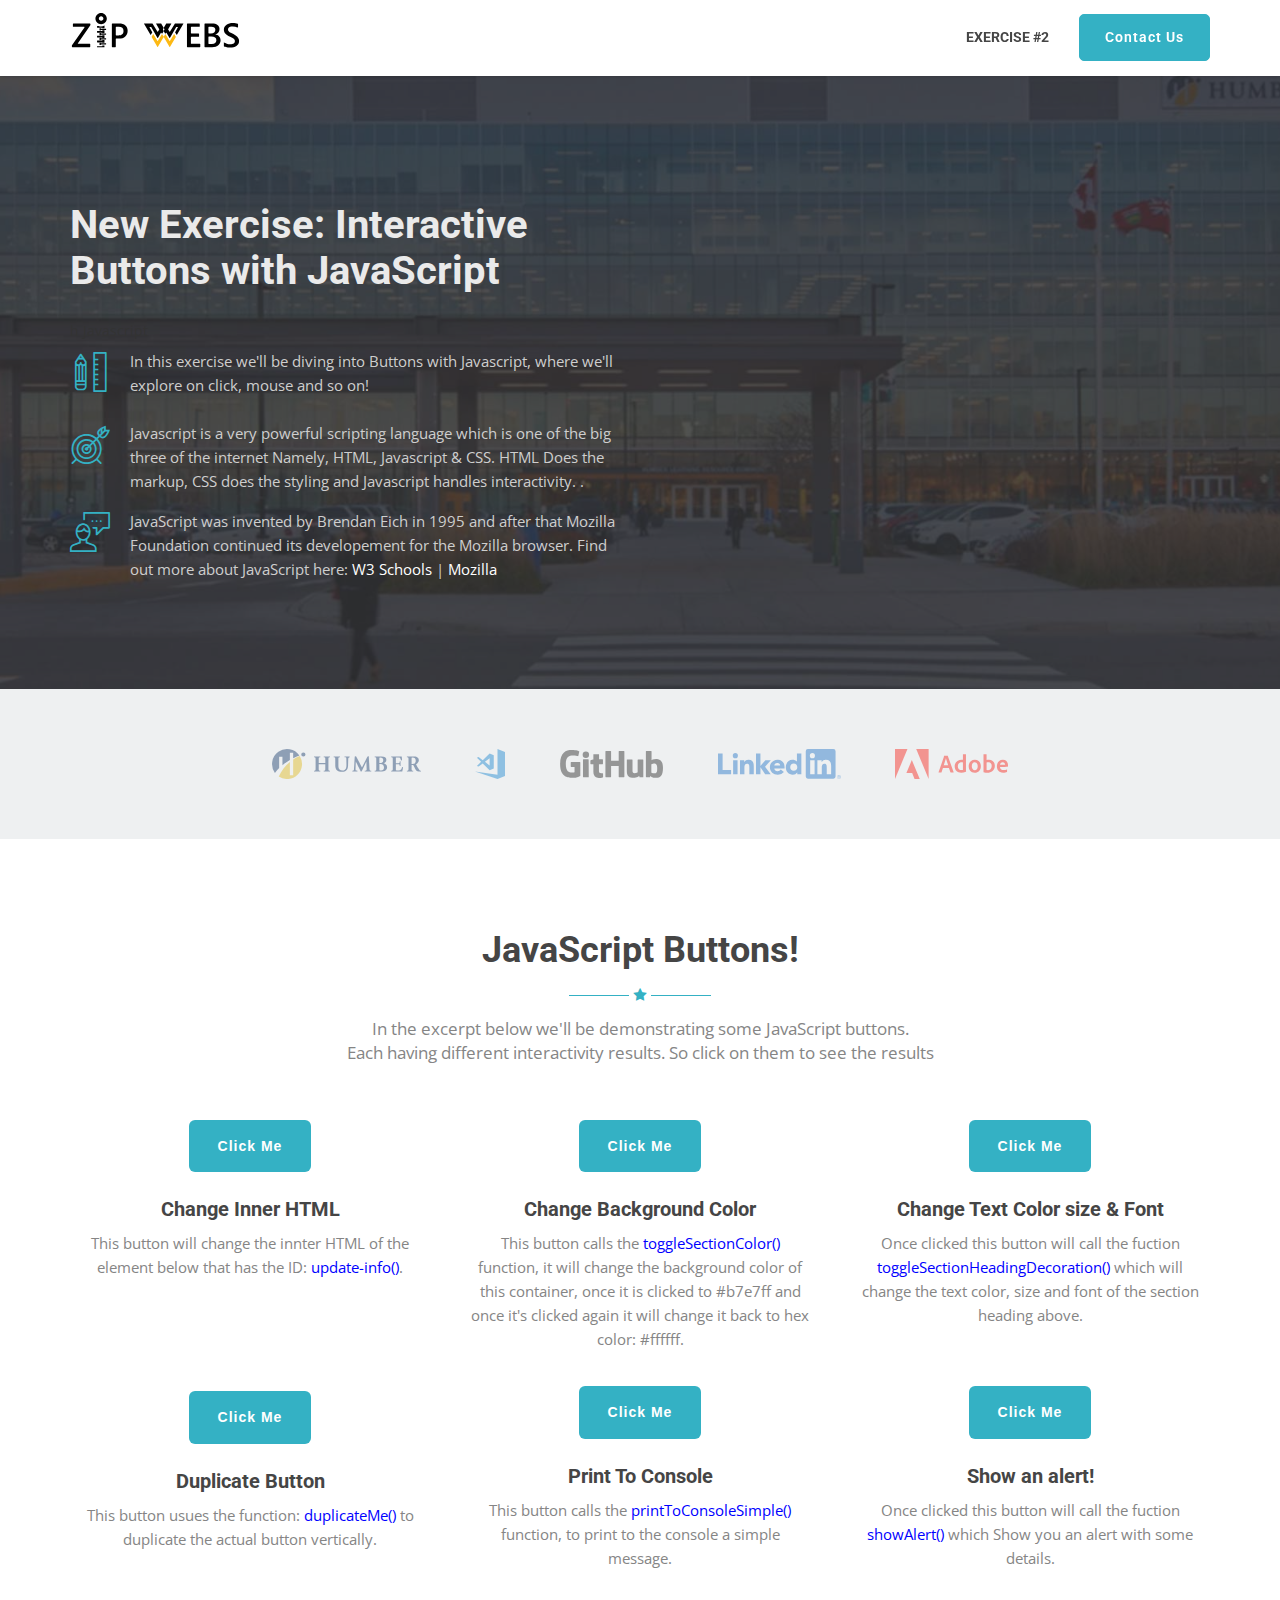
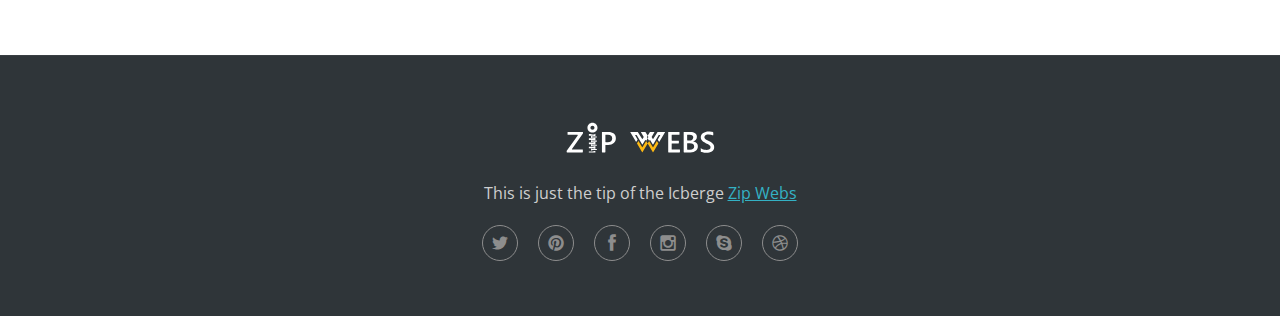
==== commit cb666cfd: "This is my fourth change" ====
--- a/exercise-3.html
+++ b/exercise-3.html
@@ -7,7 +7,7 @@
     <meta charset="utf-8">
     <meta name="viewport" content="width=device-width, initial-scale=1.0">
 	<title>Jerome Ricketts | New Title for Collaboration</title>
-    <meta name="description" content="Jerome Ricketts | WDDM 113 Exercise #2 main HTML document which will be compressed and uploaded for each assignment">
+    <meta name="description" content="This is a new description for my HTML document">
 
 	<!-- 
 	#####################################################################################
@@ -88,8 +88,9 @@
             
                 <!--begin zip-grid-max-992-6-->
                 <div class="zip-grid-max-992-6 padding-top-20">
-                                
-                    <h1 class="home-title wow fadeIn" data-wow-delay="0.25s">Exercise 2: Buttons<br>With Javascript</h1>
+                       <!--- this is fourth change -->         
+                    <h1 class="home-title wow fadeIn" data-wow-delay="0.25s">New Exercise: Interactive Buttons with JavaScript</h1>
+h Javascript</h1>
                     
                     <ul class="features-list-hero">
 
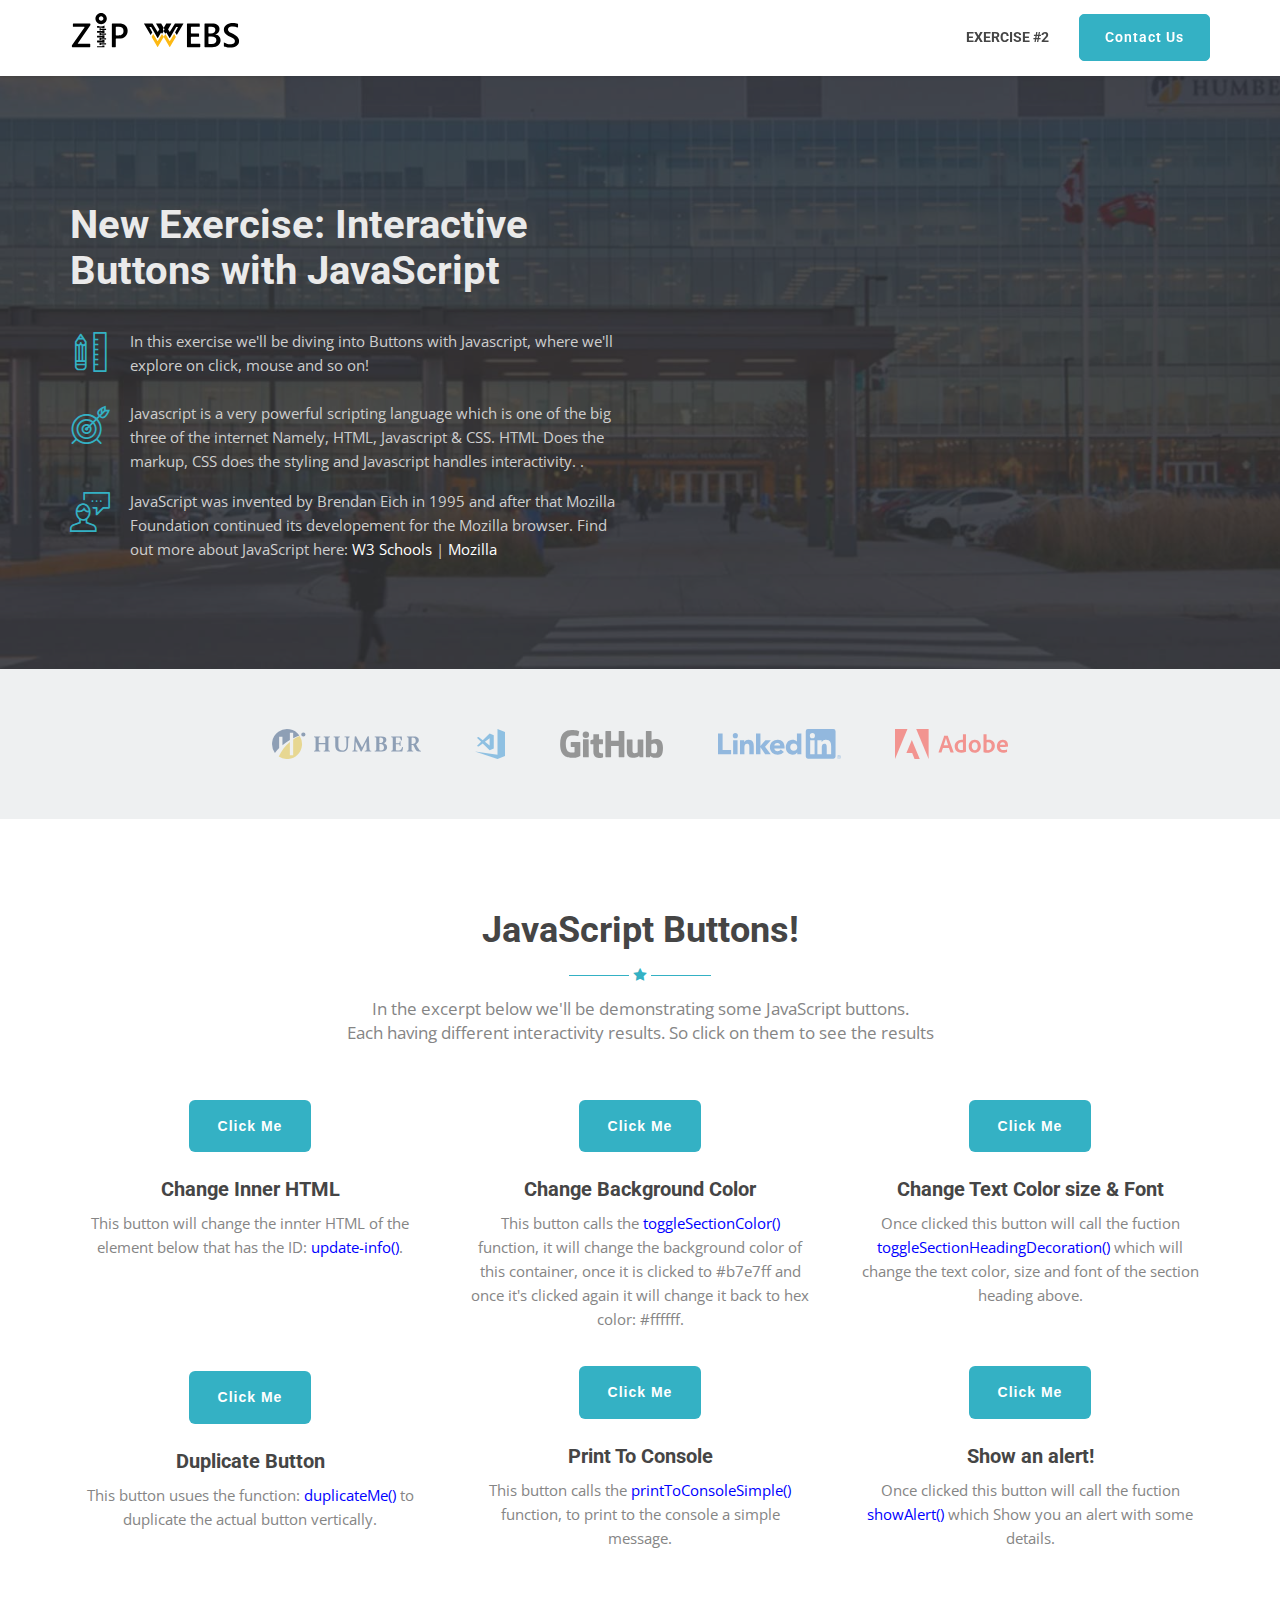
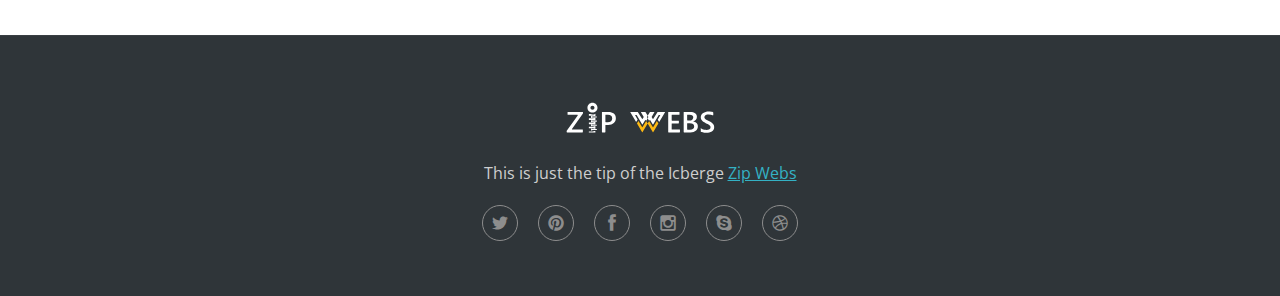
==== commit db5aabdd: "This is my fourth change" ====
--- a/exercise-3.html
+++ b/exercise-3.html
@@ -88,10 +88,8 @@
             
                 <!--begin zip-grid-max-992-6-->
                 <div class="zip-grid-max-992-6 padding-top-20">
-                       <!--- this is fourth change -->         
+                                
                     <h1 class="home-title wow fadeIn" data-wow-delay="0.25s">New Exercise: Interactive Buttons with JavaScript</h1>
-h Javascript</h1>
-                    
                     <ul class="features-list-hero">
 
                         <li class="wow fadeIn" data-wow-delay="0.5s">
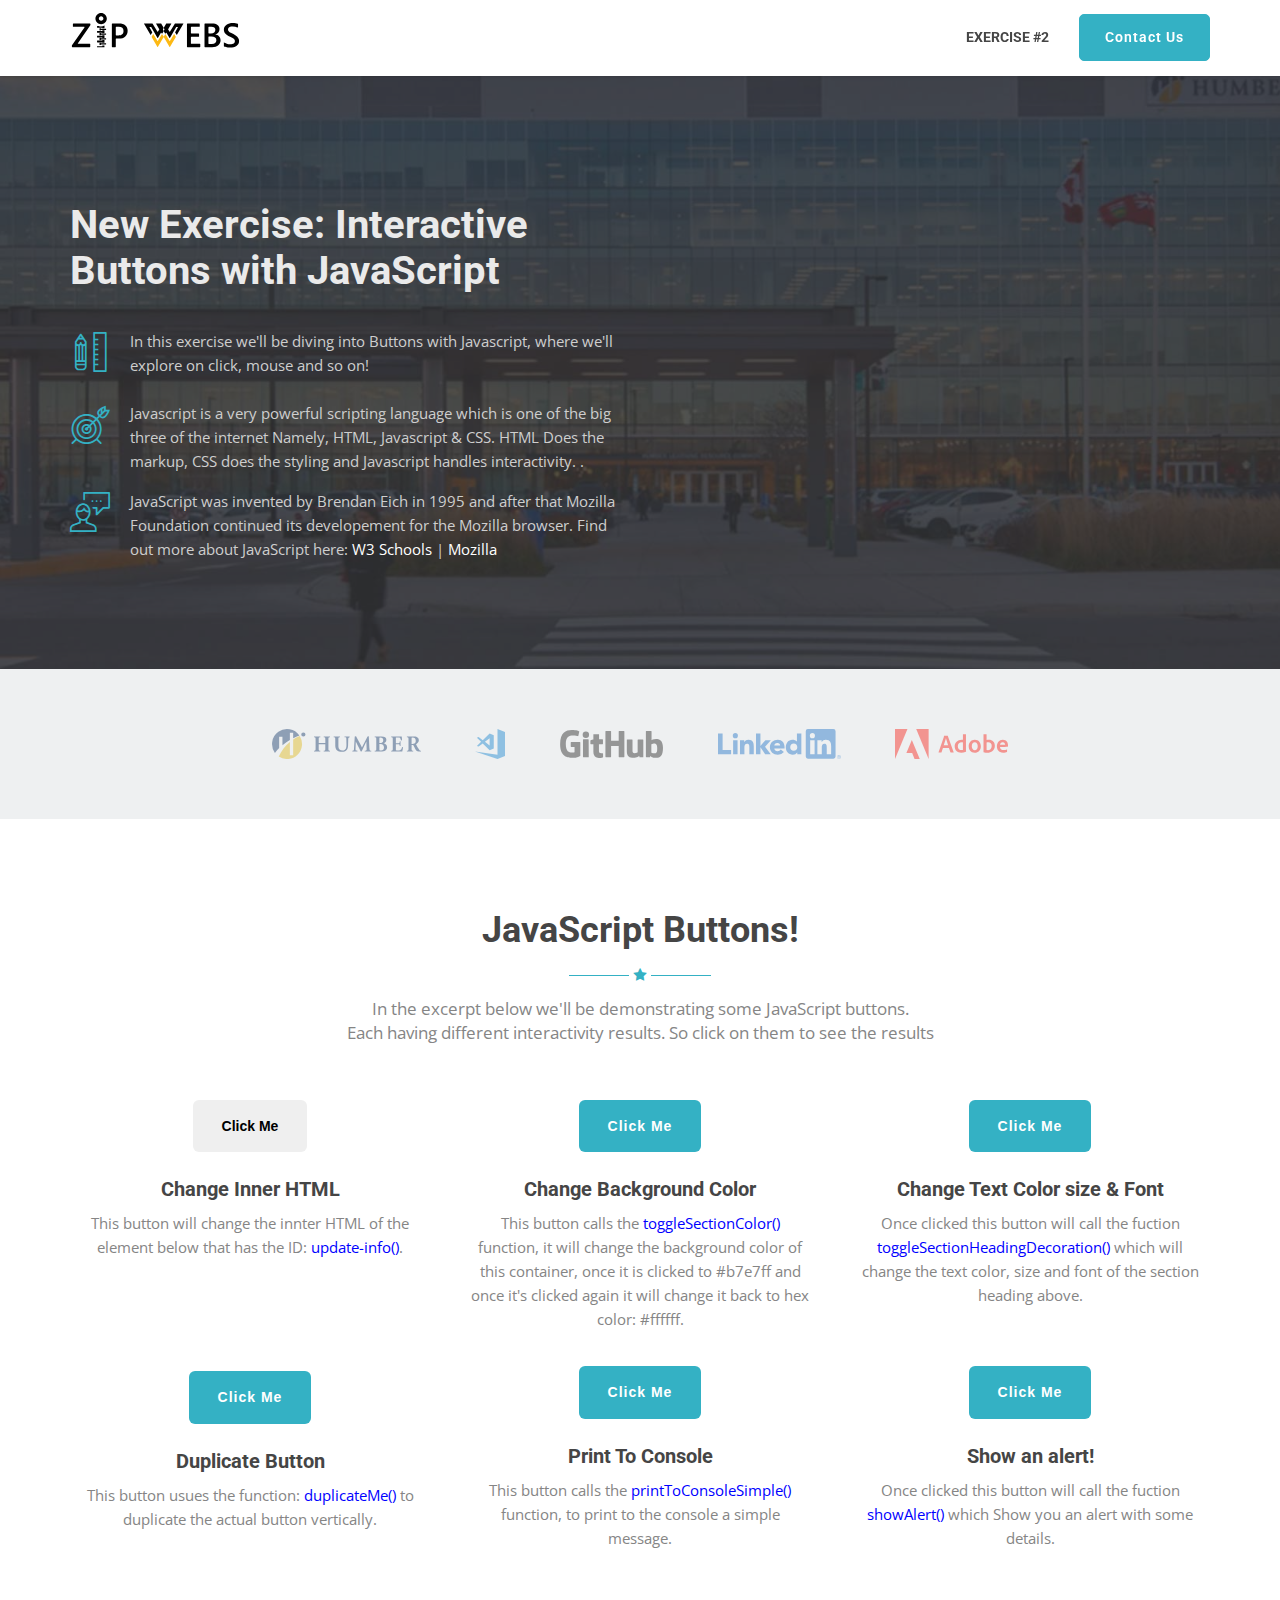
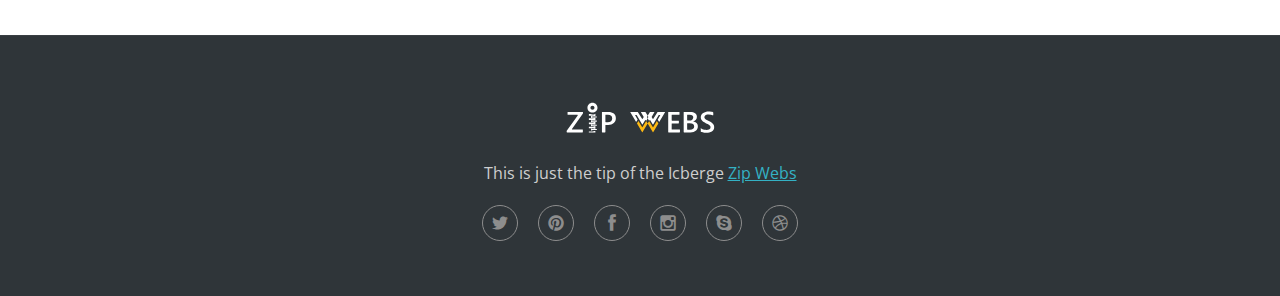
==== commit 87898143: "This is my fifth chnage, button colour" ====
--- a/exercise-3.html
+++ b/exercise-3.html
@@ -184,7 +184,8 @@
                     <div class="zip-grid-max-768-4 features-item">
                 
                         <div class="icon-wrapper">
-                            <button class="btn btn-lg btn-blue small" onclick = "toggleContent()" > Click Me </button>
+                            <button class="btn btn-lg btn-green small" onclick="toggleSectionColor()"> Click Me </button>
+
                         </div>
                     
                         <h3>Change Inner HTML</h3>
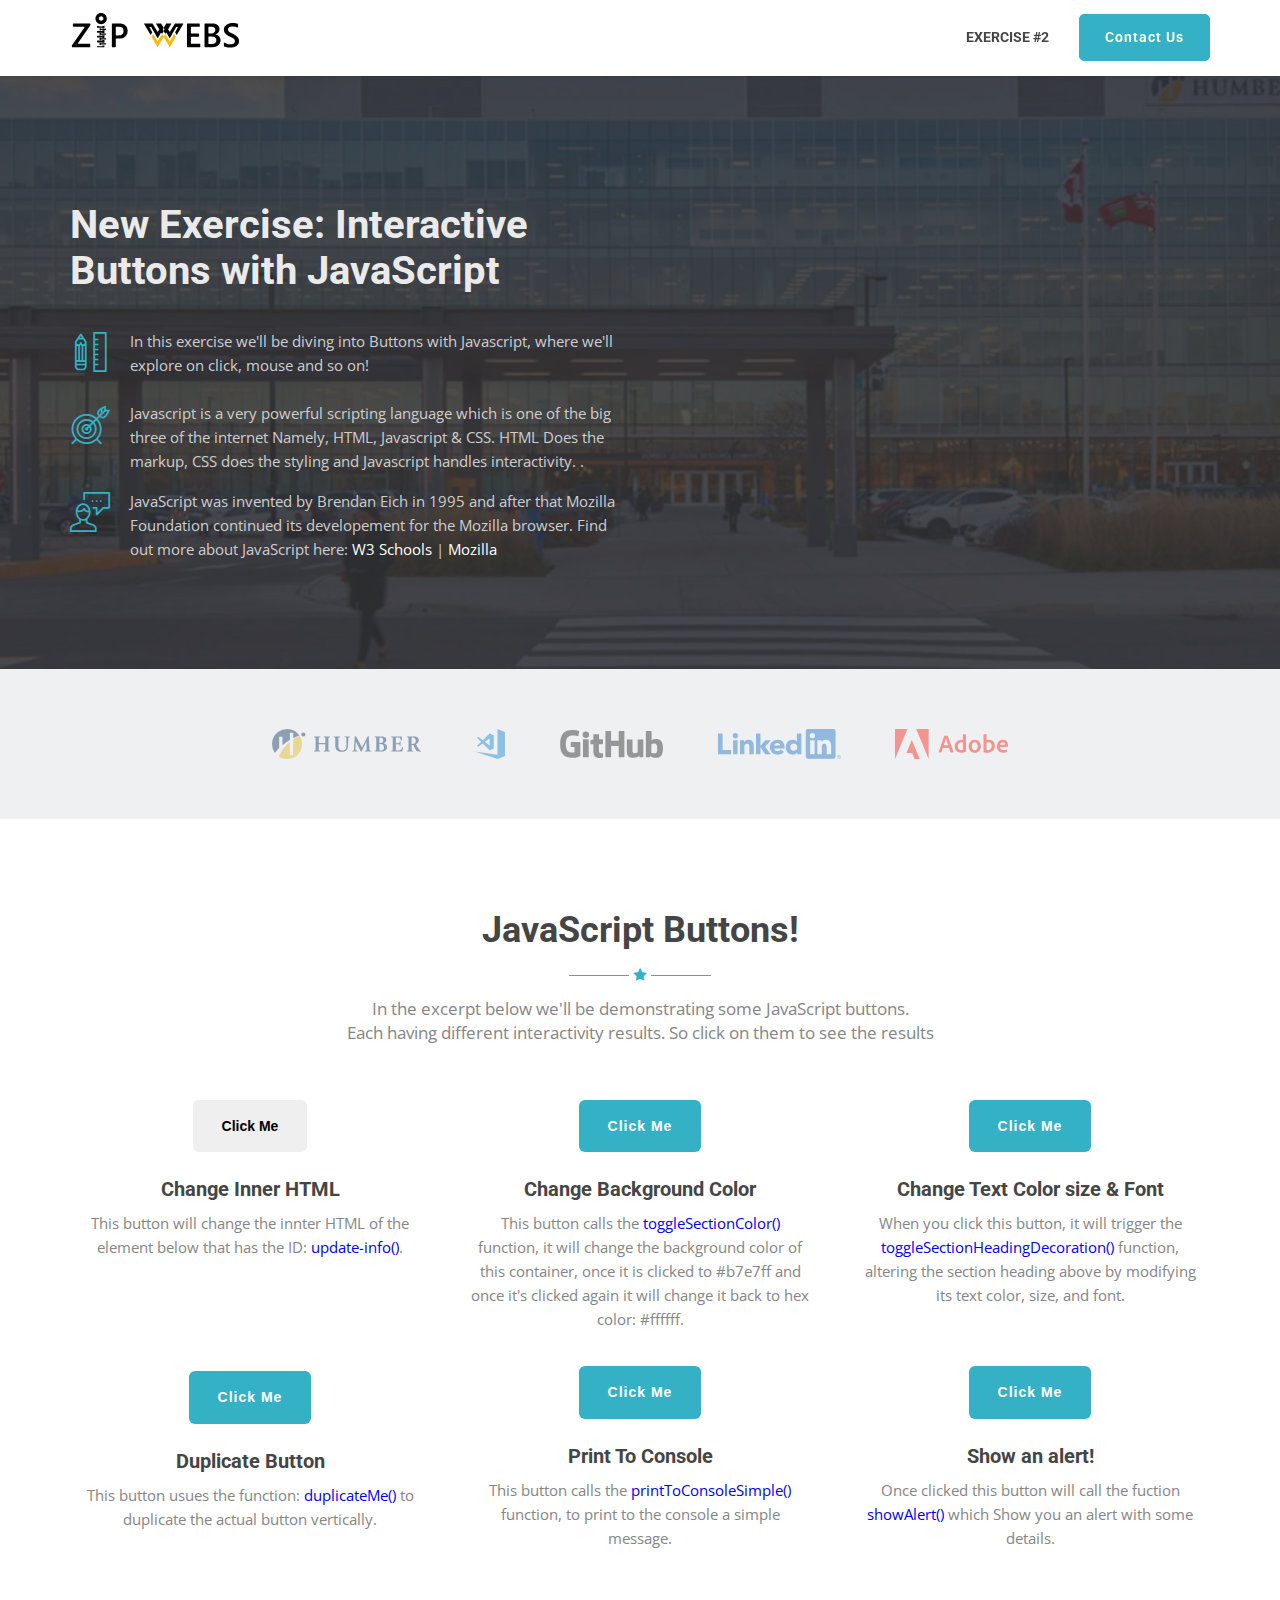
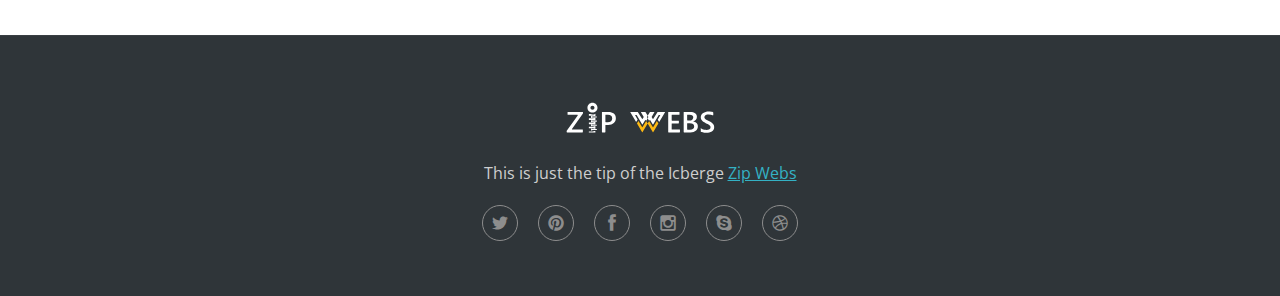
==== commit 16db6eb4: "this is my 6th chnage" ====
--- a/exercise-3.html
+++ b/exercise-3.html
@@ -223,10 +223,11 @@
                         </div>
                     
                         <h3>Change Text Color size & Font</h3>
-                        
-                        <p>
-                            Once clicked this button will call the fuction <span class="blue-text">toggleSectionHeadingDecoration()</span> which will change the text color, size and font of the section heading above. 
-                        </p>
+                        <!---- this is my 6th chnage -->
+                        <p>
+                            When you click this button, it will trigger the <span class="blue-text">toggleSectionHeadingDecoration()</span> function, altering the section heading above by modifying its text color, size, and font.
+                        </p>
+                        
                     
                     </div>
                     <!--end zip-grid-max-768-4-->
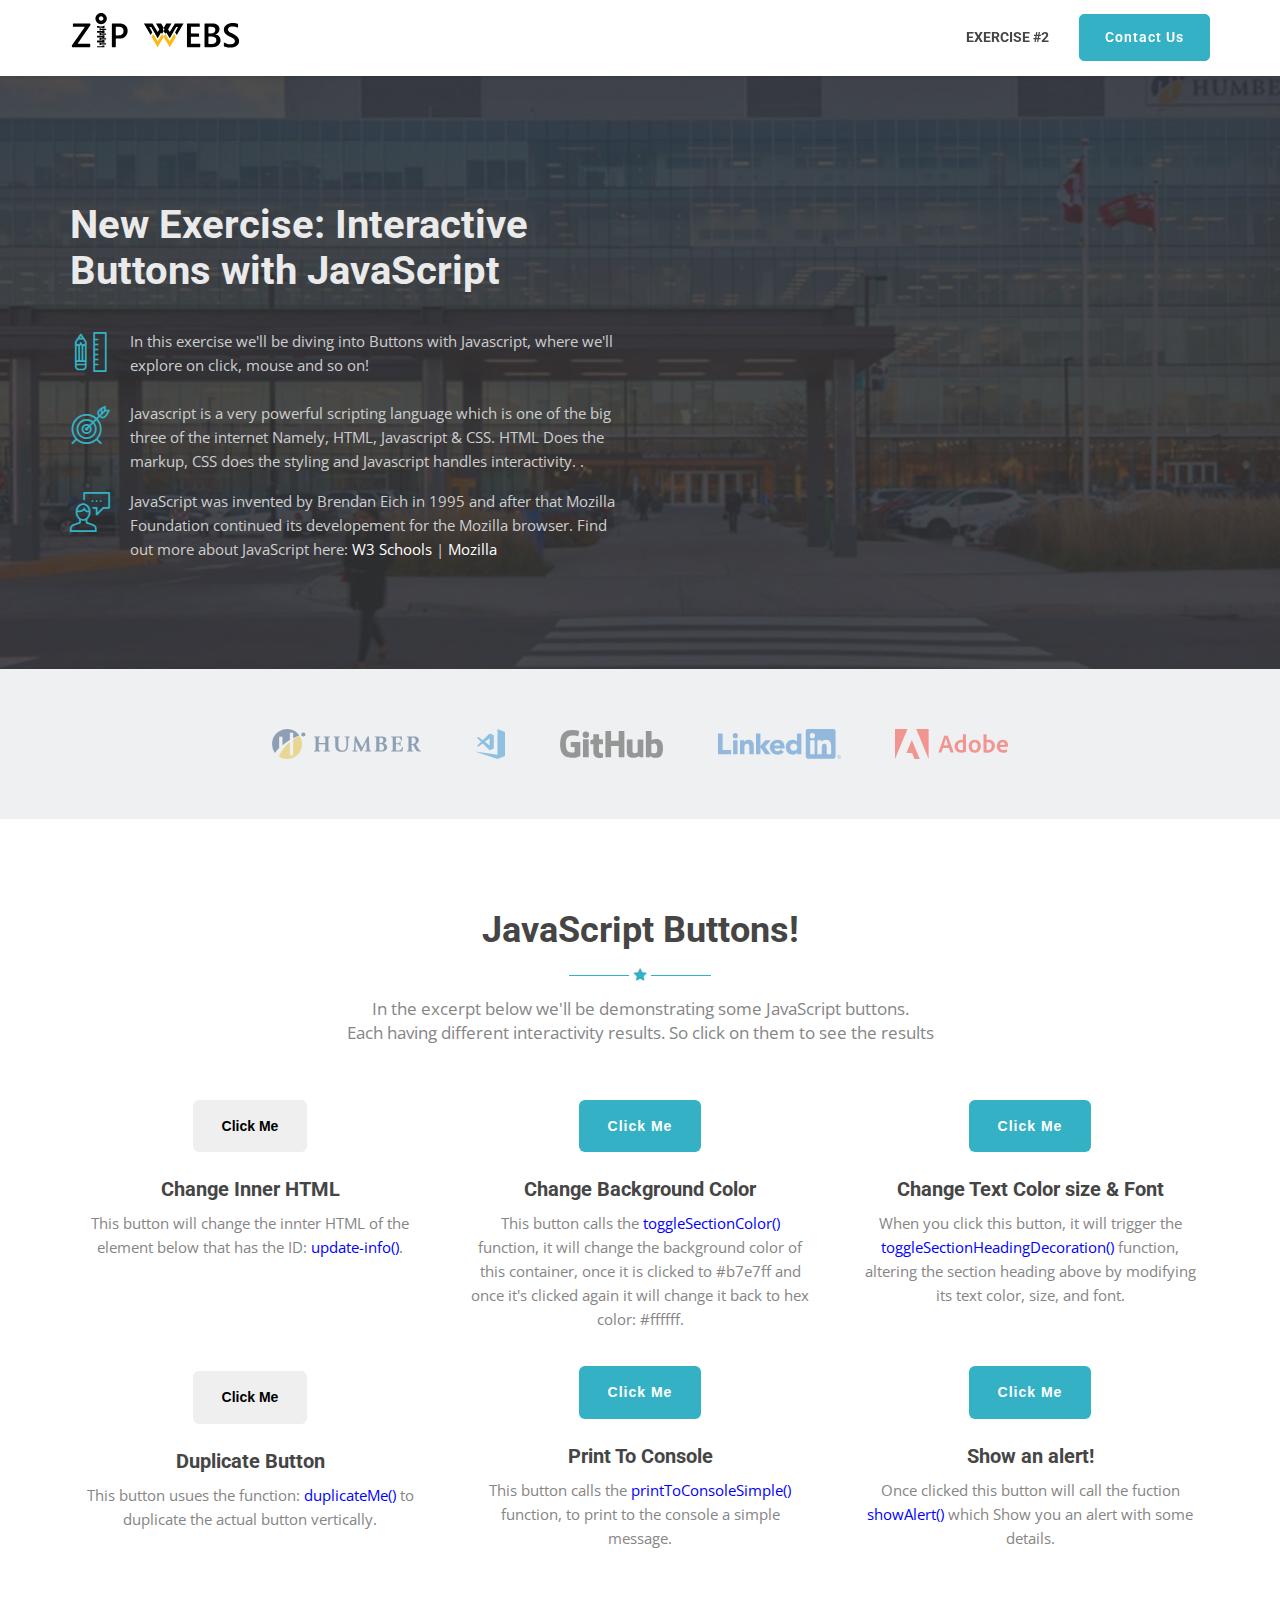
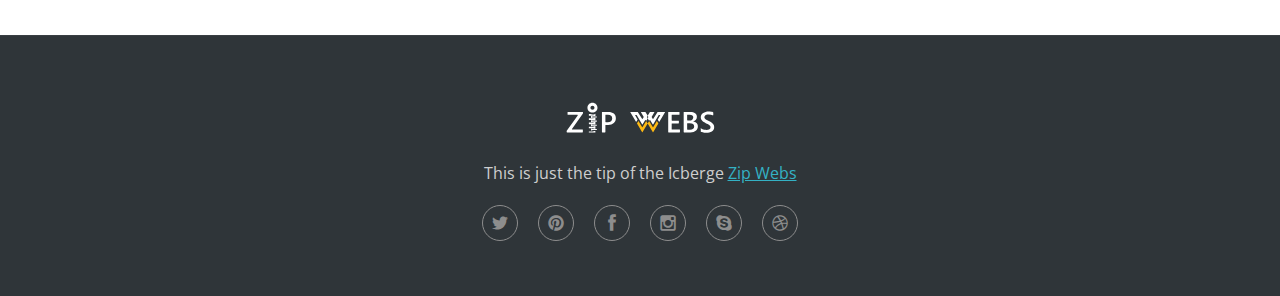
==== commit 17ed89f8: "this is my 7th chnage chnage the button colour to orange" ====
--- a/exercise-3.html
+++ b/exercise-3.html
@@ -241,7 +241,9 @@
                     <div class="zip-grid-max-768-4 features-item">
                 
                         <div class="icon-wrapper">
-                            <button id="duplicateMe" class="btn btn-lg btn-blue small center-button" onclick = "duplicateMe()" > Click Me </button>
+                            <!---this is my 7th chnage chnage the button colour to orange-->
+                            <button id="duplicateMe" class="btn btn-lg btn-orange small center-button" onclick="duplicateMe()"> Click Me </button>
+
                         </div>
                     
                         <h3>Duplicate Button</h3>
